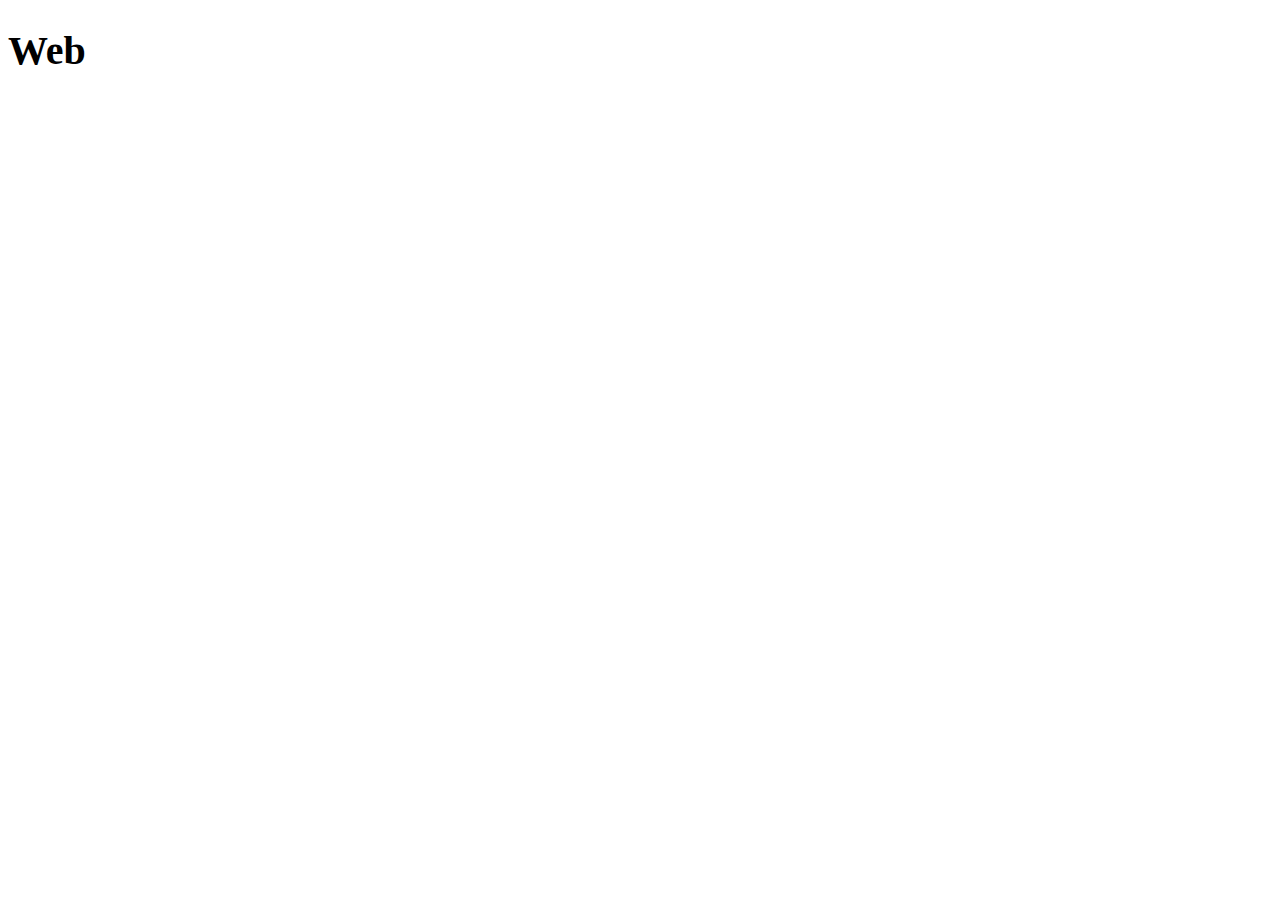
==== index.html @ 1ab978a8 "My web" ====
<!DOCTYPE html>
<html lang="en">
<head>
  <meta charset="UTF-8">
  <meta http-equiv="X-UA-Compatible" content="IE=Edge">
  <meta name="viewport" content="width=device-width, initial-scale=1">

  <title>Web</title>
  
  <!-- HTML -->
  

  <!-- Custom Styles -->
  <link rel="stylesheet" href="style.css">
</head>

<body>
  <h1>Web</h1>
  <!-- Project -->
  <script src="main.js"></script>
</body>
</html>
---- style.css ----
body {
    font-size: 15pt;
}
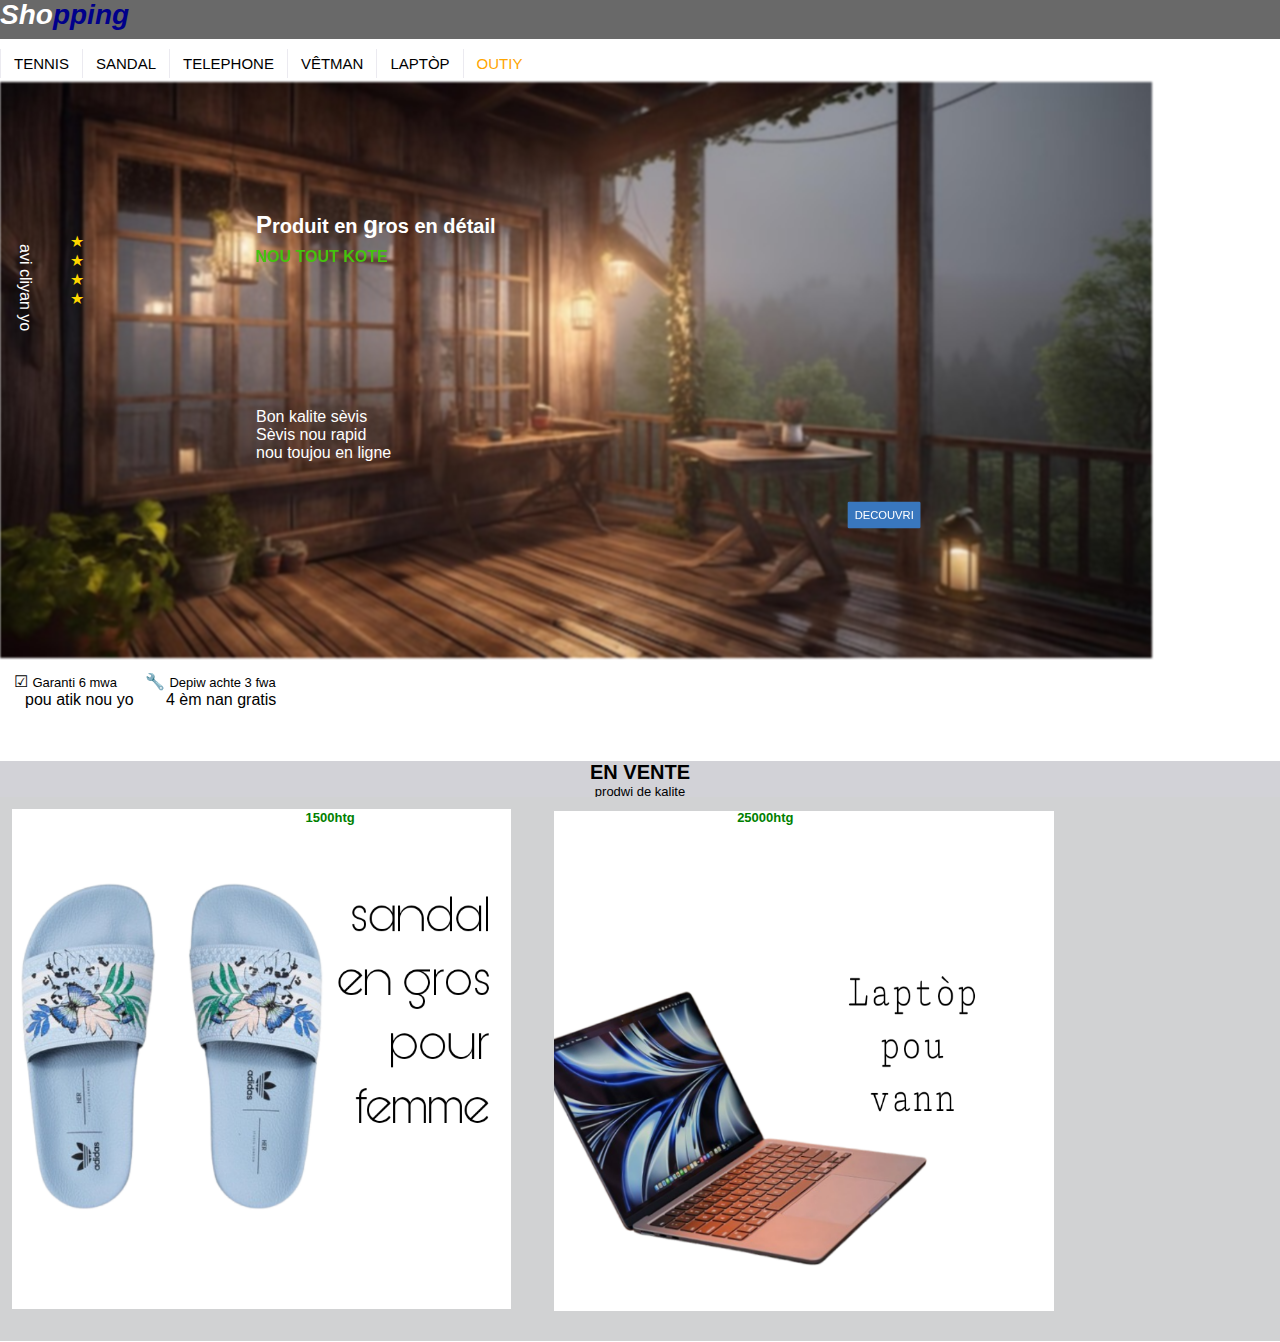
==== commit 0669cfda: "update" ====
--- a/index.html
+++ b/index.html
@@ -1,22 +1,76 @@
 <!DOCTYPE html>
-<html lang="en">
+<html lang="fr">
 <head>
   <meta charset="UTF-8">
   <meta http-equiv="X-UA-Compatible" content="IE=Edge">
   <meta name="viewport" content="width=device-width, initial-scale=1">
-
   <title>Web</title>
-  
-  <!-- HTML -->
-  
-
-  <!-- Custom Styles -->
+ <link href="https://fonts.googleapis.com/css?family=Open+Sans" rel="stylesheet" type="text/css">
   <link rel="stylesheet" href="style.css">
 </head>
-
-<body>
-  <h1>Web</h1>
-  <!-- Project -->
+  <body class="principal">
+  <header>
+     <div class="Tit">      
+        <h1><a href="index.html">Sho<span class="colo">pping</span></a></h1>
+     </div>
+  </header>
+  <nav>
+      <div class="navbar">
+          <ul>
+              <li><a href="#">TENNIS</a></li>
+          </ul>
+          <ul>
+              <li><a href="#">SANDAL</a></li>
+          </ul>
+          <ul>
+              <li><a href="#">TELEPHONE</a></li>
+          </ul>
+          <ul>
+              <li><a href="#">VÊTMAN</a></li>
+          <ul>
+              <li><a href="#">LAPTÒP</a></li>
+          </ul>
+          <ul>
+              <li><a href="#"><span class="dif">OUTIY</span></a></li>
+         </ul>
+      <!-- </div> -->
+    </nav>
+      <br/>
+  
+   <div class="contenair">
+        <img src="maison.jpg">
+       
+      <div class="texte">
+         <p class="translate">avi cliyan yo</p>
+         <p class="star">&#9733;&#9733;&#9733;&#9733;</p>
+         <div class="dispo">
+             <p><span>P</span>roduit en <span>g</span>ros en détail </p>
+              
+              <p class="kote">NOU TOUT KOTE</p>
+         </div>
+          
+          <p class="list">Bon kalite sèvis <br/> Sèvis nou rapid <br/> nou toujou en ligne</p>
+          <p class="point">DECOUVRI</p>
+       
+        
+                    </div>
+      </div>
+   
+   </div>
+   <div class="symbole">
+    <p>&#9745; <span class="pp">Garanti 6 mwa</span> <br/><span class="symb1">pou atik nou yo</span></p>         
+    <p>&#128295; <span class="pp">Depiw achte 3 fwa</span> <br/><span class="symb2"> 4 èm nan gratis</span></p>
+   </div>
+   
+ <footer> 
+     <h2><span class="F">EN VENTE</span><br/> <span class="rep">prodwi de kalite</span></h2>
+    <div class="poster">
+      <img src="Picsart.png" class="img1">
+      <p class="prix1"> 1500htg</p>
+      <img src="Picsart_24.png" class="img2">
+      <p class="prix2">25000htg</p>
+    </div>
+ </footer>
   <script src="main.js"></script>
 </body>
 </html>--- a/style.css
+++ b/style.css
@@ -1,3 +1,279 @@
 body {
-    font-size: 15pt;
+  
+      font-family: "open_sanslight",verdana , sans-serif;
+      margin:0px;
+      padding:0px;
+     
+}
+/*code pour le titre de notre page*/
+h1 a{
+  text-decoration: none;
+  color: white;
+  font-weight: bolder;
+  font-style: oblique;
+}
+
+h1{
+  
+  font-size: 28px;
+  position: relative;
+  border-bottom: white;
+  background-color: dimgrey;
+  margin-top: -1px;
+  padding-bottom:8px;
+  font-weight: 900;
+}
+.colo{
+  
+    color: darkblue;
+}
+
+/*code css pour la barre de menu*/
+
+nav{
+  
+   width:100%;
+}
+nav ul a{
+  
+     text-decoration: none;
+     color: black;
+     font-weight: 500;
+     font-size: 15px;
+}
+
+.dif{
+      color: orange;
+     
+}
+
+nav ul{
+      
+      margin-top: -9px;
+      
+      
+}
+
+nav ul{
+   padding: 0px;
+}
+nav ul li{
+  
+     list-style-type: none;
+}
+
+nav  ul  li {
+     position: relative;
+     float: left;
+}
+
+nav > ul::after{
+  
+    content:"";
+    display: block;
+    clear: both;
+}
+nav a{
+  
+   display: inline-block;
+}
+
+nav ul li a{
+   border-left: 1px solid rgba(188, 184, 205, 0.3);
+   padding: 6px 13px;
+  
+  
+}
+
+/*code pour l'image qui a un texte dessus*/
+
+.contenair{
+    position: relative;
+     
+}
+.contenair img{
+  
+     width:90%;
+     height:50%;
+     filter: blur(1px);
+     transition: filter 0.2s;
+     position: relative;
+     top: 4px;
+}
+
+.texte .translate{
+  
+     position:absolute;
+     top: 30%;
+     color: white;
+     writing-mode: vertical-rl;
+     font-weight: 100;
+}
+
+.star{
+     position: absolute;
+     top: 28%;
+     left: 4%;
+     color: gold;
+     writing-mode: vertical-lr;
+     
+}
+
+.dispo{
+  
+     
+      position: absolute;
+      left:20%;
+      top:21%;
+      color: white;
+     
+}
+
+.dispo > p{
+    font-size: 20px;
+    font-weight: bolder;
+}
+
+.dispo span{
+     
+     font-size: 24px;
+    
+}
+
+.kote{
+       position: absolute;
+       top: 50%;
+       left: -7%;
+       color: #45C30E;
+       transform: scale(0.8);
+       
+}   
+
+.list{
+  
+     position: absolute;
+     left: 20%;
+     top: 55%;
+     color: white;
+     font-weight: 300;
+}
+
+.point{
+     
+     position: absolute;
+     left: 65%;
+     top: 70%;
+     color: white;
+     transform: scale(0.7);
+     background-color: #3977BE;
+     border-radius: 2px;
+     padding: 10px;
+}
+
+/*Partie de la page pour les symboles*/
+
+.symbole{
+    width: 100%;
+    display: flex;
+}
+
+.symbole p{
+    padding: 14px;
+    margin: 0px;
+    border-radius: 50%;
+   
+}
+
+.symb1{
+     
+     font-weight: 250;
+     position: absolute;
+     left: 25px;
+  
+}
+
+.symb2{
+  
+    font-weight: 250;
+    position: absolute;
+    left: 166px;
+}
+
+.pp{
+  
+    font-size: 13px;
+}
+
+.poster{
+  
+    position: relative;
+    top: 28px;
+    background-color: #D1D2D3;
+    display: flex;
+    padding-bottom: 20px;
+}
+
+.poster img{
+  
+   width: 39%;
+   height: 30%;
+   padding: 12px;
+  
+}
+
+
+
+.img2{
+   
+   position: relative;
+   top: 2px;
+   left: -30px;
+   
+}
+
+.poster .prix1{
+     font-size: 13px;
+     font-weight: bold;
+     position: relative;
+     left: -17%;
+     color: green;
+}
+
+
+.prix2{
+  
+    font-size: 13px;
+    font-weight: bold;
+    position: relative;
+    left: -28%;
+    color: green;
+    
+}
+
+footer > h2{
+     font-size: 13px;
+     text-align: center;
+     position: relative;
+     bottom: -45px;
+     background-color:#D2D2D7;
+     padding-bottom: 5px;
+     
+}
+
+.rep{
+  
+   font-weight: 200;
+}
+
+.F{
+  
+   font-size: 20px;
+}
+
+@media screen and (min-width:680px) and (max-width:1270px){
+  
+   body{
+     
+      width: 100%;
+   }
 }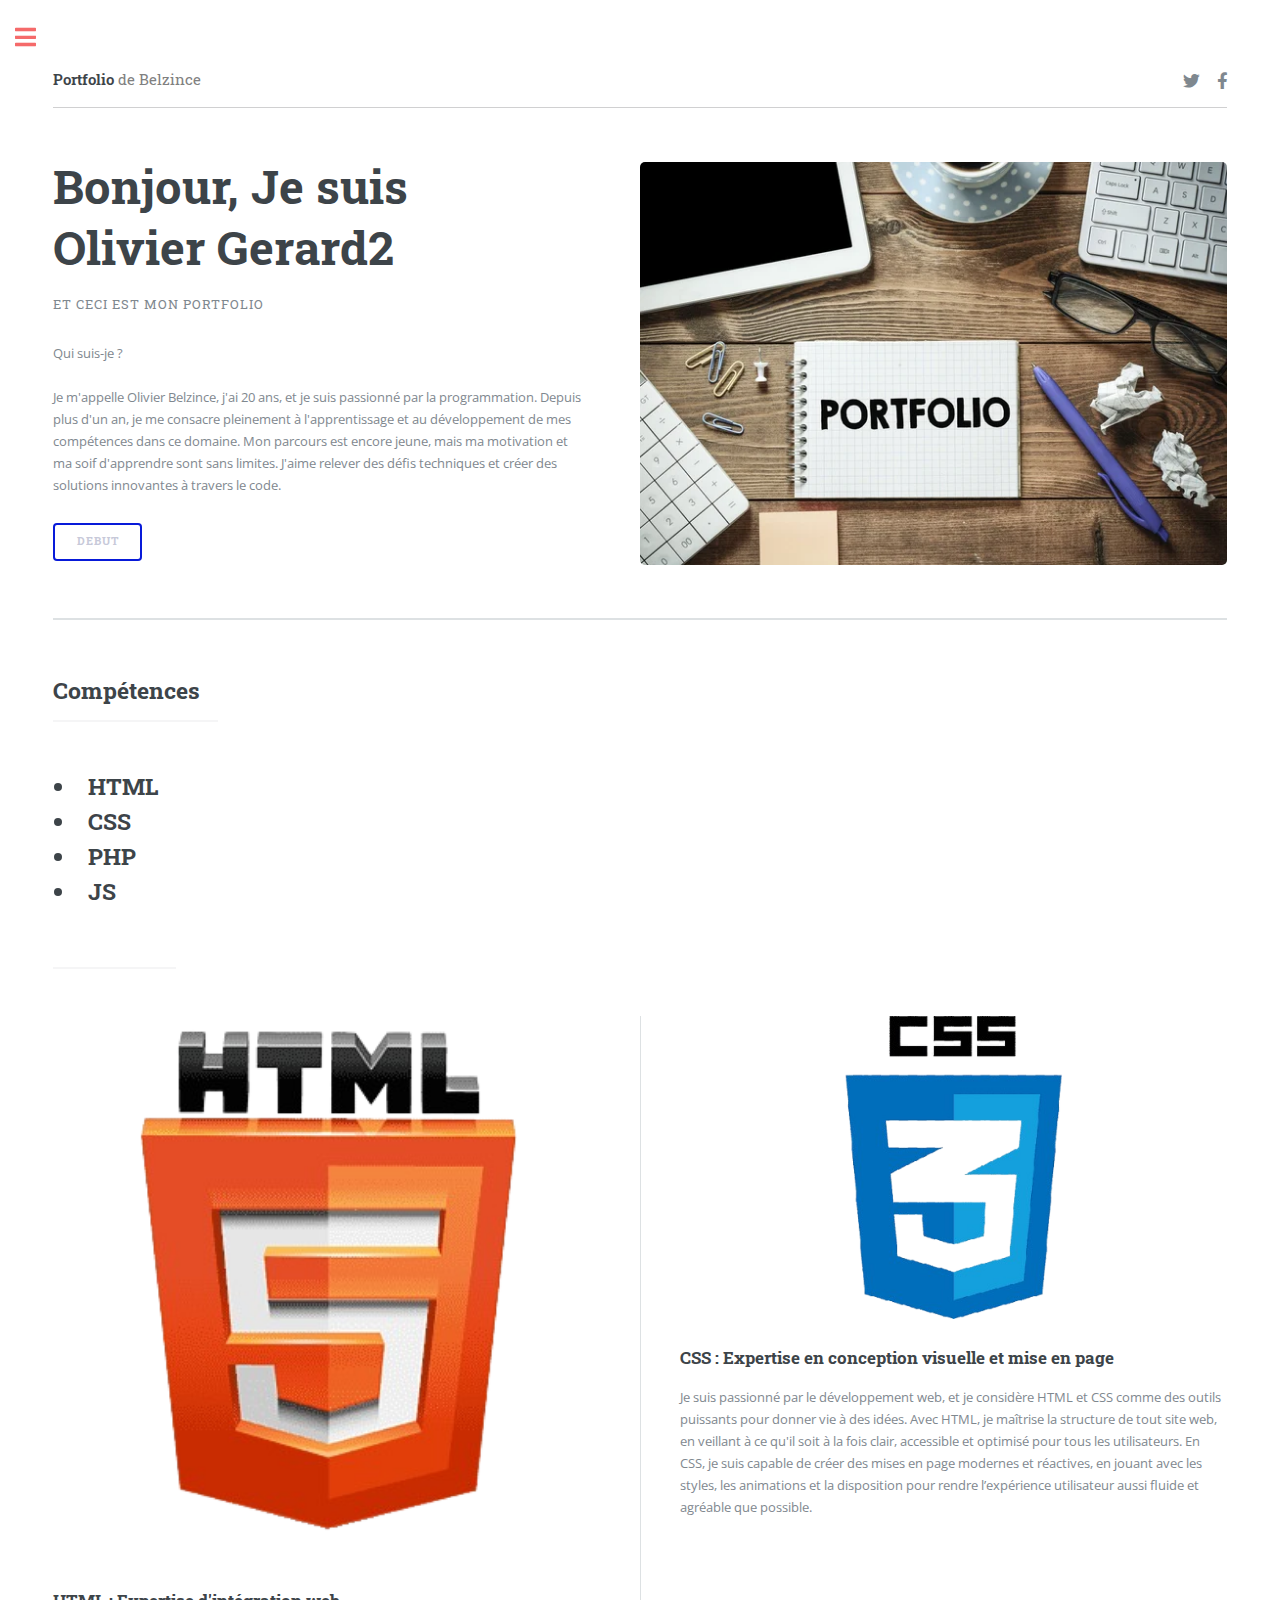
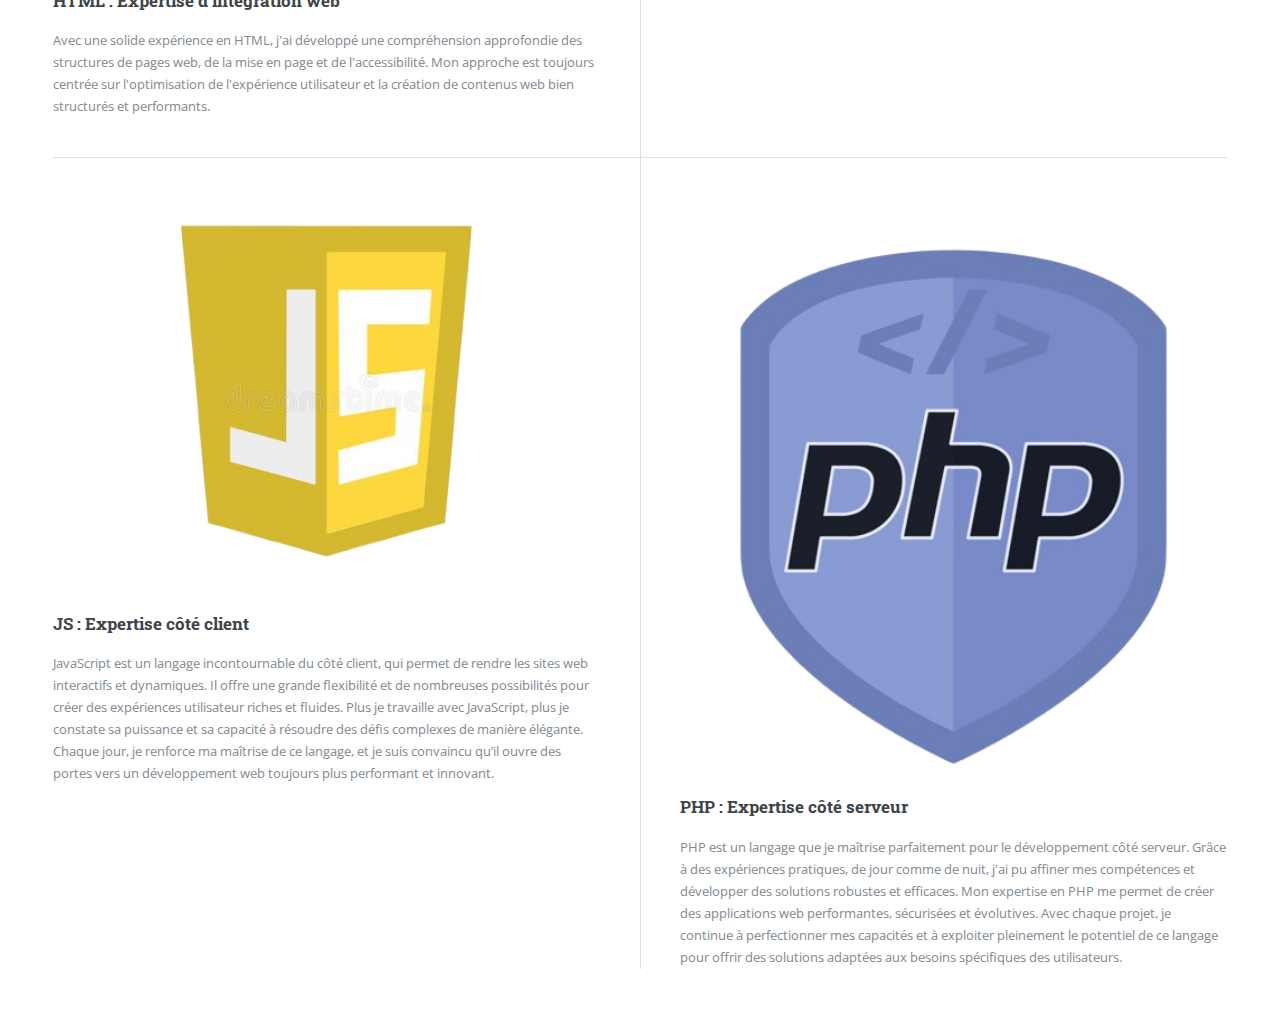
==== commit bed035af: "update" ====
--- a/index.html
+++ b/index.html
@@ -1,76 +1,146 @@
-<!DOCTYPE html>
-<html lang="fr">
-<head>
-  <meta charset="UTF-8">
-  <meta http-equiv="X-UA-Compatible" content="IE=Edge">
-  <meta name="viewport" content="width=device-width, initial-scale=1">
-  <title>Web</title>
- <link href="https://fonts.googleapis.com/css?family=Open+Sans" rel="stylesheet" type="text/css">
-  <link rel="stylesheet" href="style.css">
-</head>
-  <body class="principal">
-  <header>
-     <div class="Tit">      
-        <h1><a href="index.html">Sho<span class="colo">pping</span></a></h1>
-     </div>
-  </header>
-  <nav>
-      <div class="navbar">
-          <ul>
-              <li><a href="#">TENNIS</a></li>
-          </ul>
-          <ul>
-              <li><a href="#">SANDAL</a></li>
-          </ul>
-          <ul>
-              <li><a href="#">TELEPHONE</a></li>
-          </ul>
-          <ul>
-              <li><a href="#">VÊTMAN</a></li>
-          <ul>
-              <li><a href="#">LAPTÒP</a></li>
-          </ul>
-          <ul>
-              <li><a href="#"><span class="dif">OUTIY</span></a></li>
-         </ul>
-      <!-- </div> -->
-    </nav>
-      <br/>
-  
-   <div class="contenair">
-        <img src="maison.jpg">
-       
-      <div class="texte">
-         <p class="translate">avi cliyan yo</p>
-         <p class="star">&#9733;&#9733;&#9733;&#9733;</p>
-         <div class="dispo">
-             <p><span>P</span>roduit en <span>g</span>ros en détail </p>
-              
-              <p class="kote">NOU TOUT KOTE</p>
-         </div>
-          
-          <p class="list">Bon kalite sèvis <br/> Sèvis nou rapid <br/> nou toujou en ligne</p>
-          <p class="point">DECOUVRI</p>
-       
-        
-                    </div>
-      </div>
-   
-   </div>
-   <div class="symbole">
-    <p>&#9745; <span class="pp">Garanti 6 mwa</span> <br/><span class="symb1">pou atik nou yo</span></p>         
-    <p>&#128295; <span class="pp">Depiw achte 3 fwa</span> <br/><span class="symb2"> 4 èm nan gratis</span></p>
-   </div>
-   
- <footer> 
-     <h2><span class="F">EN VENTE</span><br/> <span class="rep">prodwi de kalite</span></h2>
-    <div class="poster">
-      <img src="Picsart.png" class="img1">
-      <p class="prix1"> 1500htg</p>
-      <img src="Picsart_24.png" class="img2">
-      <p class="prix2">25000htg</p>
-    </div>
- </footer>
-  <script src="main.js"></script>
-</body>
+<!DOCTYPE HTML>
+<html>
+	<head>
+		<title>Portfolio de TH4</title>
+		<meta charset="utf-8" />
+		<meta name="viewport" content="width=device-width, initial-scale=1, user-scalable=no" />
+		<link rel="stylesheet" href="new_portfolio/assets/css/main.css" />
+	</head>
+	<body class="is-preload">
+
+		<!-- Wrapper -->
+			<div id="wrapper">
+
+				<!-- Main -->
+					<div id="main">
+						<div class="inner">
+
+							<!-- Header -->
+								<header id="header">
+									<a href="index.html" class="logo"><strong>Portfolio</strong> de Belzince</a>
+									<ul class="icons">
+										<li><a href="https://x.com/@HackerThima" class="icon brands fa-twitter"><span class="label">Twitter</span></a></li>
+										<li><a href="https://www.facebook.com/olyvierbelzince" class="icon brands fa-facebook-f"target="_blank"><span class="label">Facebook</span></a></li>
+									
+									</ul>
+								</header>
+
+							<!-- Banner -->
+								<section id="banner">
+									<div class="content">
+										<header>
+											<h1>Bonjour, Je suis <br />
+											Olivier Gerard2</h1>
+											<p>ET CECI EST MON PORTFOLIO</p>
+										</header>
+										<p><stong>Qui suis-je ?</strong>
+                <br /> <br />
+Je m'appelle Olivier Belzince, j'ai 20 ans, et je suis passionné par la programmation. Depuis plus d'un an, je me consacre pleinement à l'apprentissage et au développement de mes compétences dans ce domaine. Mon parcours est encore jeune, mais ma motivation et ma soif d'apprendre sont sans limites. J'aime relever des défis techniques et créer des solutions innovantes à travers le code.</p>
+										<ul class="actions">
+											<li><a href="#" class="button big">Debut</a></li>
+										</ul>
+									</div>
+									<span class="image object">
+										<img src="new_portfolio/images/pic10.jpg" alt="" />
+									</span>
+								</section>
+
+
+							<!-- Section -->
+								<section>
+								  								<section>
+									<header class="major">
+										<h2>Compétences</h2>
+									</header>
+												</section>
+
+									<header class="major">
+										<h2>
+										  <ul>
+										    <li>HTML</li>
+										    <li>CSS</li>
+										    <li>PHP</li>
+										    <li>JS</li>
+										  </ul>
+										</h2>
+									</header>
+									<div class="posts">
+										<article>
+											<a class="image"><img src="new_portfolio/images/pic01.jpg" alt="" /></a>
+											<h3>HTML : Expertise d'intégration web</h3>
+											<p>Avec une solide expérience en HTML, j'ai développé une compréhension approfondie des structures de pages web, de la mise en page et de l'accessibilité. Mon approche est toujours centrée sur l'optimisation de l'expérience utilisateur et la création de contenus web bien structurés et performants.</p>
+																			</article>
+										<article>
+											<a  class="image"><img src="new_portfolio/images/pic02.jpg" alt="" /></a>
+											<h3>CSS : Expertise en conception visuelle et mise en page</h3>
+											<p>Je suis passionné par le développement web, et je considère HTML et CSS comme des outils puissants pour donner vie à des idées. Avec HTML, je maîtrise la structure de tout site web, en veillant à ce qu'il soit à la fois clair, accessible et optimisé pour tous les utilisateurs. En CSS, je suis capable de créer des mises en page modernes et réactives, en jouant avec les styles, les animations et la disposition pour rendre l’expérience utilisateur aussi fluide et agréable que possible.</p>
+											
+										</article>
+										
+									<article>
+											<a  class="image"><img src="new_portfolio/images/pic04.jpg" alt="" /></a>
+											<h3>JS : Expertise côté client</h3>
+											<p>JavaScript est un langage incontournable du côté client, qui permet de rendre les sites web interactifs et dynamiques. Il offre une grande flexibilité et de nombreuses possibilités pour créer des expériences utilisateur riches et fluides. Plus je travaille avec JavaScript, plus je constate sa puissance et sa capacité à résoudre des défis complexes de manière élégante. Chaque jour, je renforce ma maîtrise de ce langage, et je suis convaincu qu’il ouvre des portes vers un développement web toujours plus performant et innovant.</p>
+										
+										</article>
+										<article>
+											<a  class="image"><img src="new_portfolio/images/pic05.jpg" alt="" /></a>
+											<h3>PHP :  Expertise côté serveur</h3>
+											<p>PHP est un langage que je maîtrise parfaitement pour le développement côté serveur. Grâce à des expériences pratiques, de jour comme de nuit, j'ai pu affiner mes compétences et développer des solutions robustes et efficaces. Mon expertise en PHP me permet de créer des applications web performantes, sécurisées et évolutives. Avec chaque projet, je continue à perfectionner mes capacités et à exploiter pleinement le potentiel de ce langage pour offrir des solutions adaptées aux besoins spécifiques des utilisateurs.</p>
+							
+								</section>
+
+						</div>
+					</div>
+
+				<!-- Sidebar -->
+					<div id="sidebar">
+						<div class="inner">
+
+							<!-- Search -->
+								<section id="search" class="alt">
+								</section>
+             
+							<!-- Menu -->
+								<nav id="menu">
+									<header class="major">
+										<h2>Menu</h2>
+									</header>
+									<ul>
+										<li><a href="index.html">Homepage</a></li>
+										<li><a href="index2.html"target="_blank">version anglais</a></li>
+										<li><a href="elements.html">Outils</a></li>						</ul>
+								</nav>
+
+							<!-- Section -->
+								<section>
+									<header class="major">
+										<h2>Infos</h2>
+									</header>
+									<p>Si vous avez besoin de mes services, contacter-moi. </p>
+									<ul class="contact">
+										<li class="icon solid fa-envelope"><a href="#">thimah4@gmail.com</a></li>
+										<li class="icon solid fa-phone">+509 42367902</li>
+										<li class="icon solid fa-home">Hinche, Haïti village Quisqueya #33</li>
+									</ul>
+								</section>
+
+							<!-- Footer -->
+								<footer id="footer">
+									<p class="copyright">&copy; 2024 portfolio de Olivier Belzince Gerard2  </p>
+								</footer>
+
+						</div>
+					</div>
+
+			</div>
+
+		<!-- Scripts -->
+			<script src="new_portfolio/assets/js/jquery.min.js"></script>
+			<script src="new_portfolio/assets/js/browser.min.js"></script>
+			<script src="new_portfolio/assets/js/breakpoints.min.js"></script>
+			<script src="new_portfolio/assets/js/util.js"></script>
+			<script src="new_portfolio/assets/js/main.js"></script>
+
+	</body>
 </html>--- a/new_portfolio/assets/css/main.css
+++ b/new_portfolio/assets/css/main.css
@@ -0,0 +1,2293 @@
+@import url(fontawesome-all.min.css);
+@import url("https://fonts.googleapis.com/css?family=Open+Sans:400,600,400italic,600italic|Roboto+Slab:400,700");
+/*
+	Editorial by Olivier
+	 | @beelevenn
+
+*/
+html, body, div, span, applet, object,
+iframe, h1, h2, h3, h4, h5, h6, p, blockquote,
+pre, a, abbr, acronym, address, big, cite,
+code, del, dfn, em, img, ins, kbd, q, s, samp,
+small, strike, strong, sub, sup, tt, var, b,
+u, i, center, dl, dt, dd, ol, ul, li, fieldset,
+form, label, legend, table, caption, tbody,
+tfoot, thead, tr, th, td, article, aside,
+canvas, details, embed, figure, figcaption,
+footer, header, hgroup, menu, nav, output, ruby,
+section, summary, time, mark, audio, video {
+  margin: 0;
+  padding: 0;
+  border: 0;
+  font-size: 100%;
+  font: inherit;
+  vertical-align: baseline; }
+
+article, aside, details, figcaption, figure,
+footer, header, hgroup, menu, nav, section {
+  display: block; }
+
+body {
+  line-height: 1; }
+
+ol, ul {
+  list-style: none; }
+
+blockquote, q {
+  quotes: none; }
+  blockquote:before, blockquote:after, q:before, q:after {
+    content: '';
+    content: none; }
+
+table {
+  border-collapse: collapse;
+  border-spacing: 0; }
+
+body {
+  -webkit-text-size-adjust: none; }
+
+mark {
+  background-color: transparent;
+  color: inherit; }
+
+input::-moz-focus-inner {
+  border: 0;
+  padding: 0; }
+
+input, select, textarea {
+  -moz-appearance: none;
+  -webkit-appearance: none;
+  -ms-appearance: none;
+  appearance: none; }
+
+/* Basic */
+@-ms-viewport {
+  width: device-width; }
+
+body {
+  -ms-overflow-style: scrollbar; }
+
+@media screen and (max-width: 480px) {
+  html, body {
+    min-width: 320px; } }
+
+html {
+  box-sizing: border-box; }
+
+*, *:before, *:after {
+  box-sizing: inherit; }
+
+body {
+  background: #ffffff; }
+  body.is-preload *, body.is-preload *:before, body.is-preload *:after, body.is-resizing *, body.is-resizing *:before, body.is-resizing *:after {
+    -moz-animation: none !important;
+    -webkit-animation: none !important;
+    -ms-animation: none !important;
+    animation: none !important;
+    -moz-transition: none !important;
+    -webkit-transition: none !important;
+    -ms-transition: none !important;
+    transition: none !important; }
+
+/* Type */
+body, input, select, textarea {
+  color: #7f888f;
+  font-family: "Open Sans", sans-serif;
+  font-size: 13pt;
+  font-weight: 400;
+  line-height: 1.65; }
+  @media screen and (max-width: 1680px) {
+    body, input, select, textarea {
+      font-size: 11pt; } }
+  @media screen and (max-width: 1280px) {
+    body, input, select, textarea {
+      font-size: 10pt; } }
+  @media screen and (max-width: 360px) {
+    body, input, select, textarea {
+      font-size: 9pt; } }
+
+a {
+  -moz-transition: color 0.2s ease-in-out, border-bottom-color 0.2s ease-in-out;
+  -webkit-transition: color 0.2s ease-in-out, border-bottom-color 0.2s ease-in-out;
+  -ms-transition: color 0.2s ease-in-out, border-bottom-color 0.2s ease-in-out;
+  transition: color 0.2s ease-in-out, border-bottom-color 0.2s ease-in-out;
+  border-bottom: dotted 1px;
+  color: #C8B5B5;
+  text-decoration: none; }
+  a:hover {
+    border-bottom-color: #f56a6a;
+    color: #f56a6a !important; }
+    a:hover strong {
+      color: inherit; }
+
+strong, b {
+  color: #3d4449;
+  font-weight: 600; }
+
+em, i {
+  font-style: italic; }
+
+p {
+  margin: 0 0 2em 0; }
+
+h1, h2, h3, h4, h5, h6 {
+  color: #3d4449;
+  font-family: "Roboto Slab", serif;
+  font-weight: 700;
+  line-height: 1.5;
+  margin: 0 0 1em 0; }
+  h1 a, h2 a, h3 a, h4 a, h5 a, h6 a {
+    color: grey;
+    text-decoration: none;
+    border-bottom: 0; }
+
+h1 {
+  font-size: 4em;
+  margin: 0 0 0.5em 0;
+  line-height: 1.3; }
+
+h2 {
+  font-size: 1.75em; }
+  
+
+
+h3 {
+  font-size: 1.25em; }
+
+h4 {
+  font-size: 1.1em; }
+
+h5 {
+  font-size: 0.9em; }
+
+h6 {
+  font-size: 0.7em; }
+
+@media screen and (max-width: 1680px) {
+  h1 {
+    font-size: 3.5em; } }
+
+@media screen and (max-width: 980px) {
+  h1 {
+    font-size: 3.25em; } }
+
+@media screen and (max-width: 736px) {
+  h1 {
+    font-size: 2em;
+    line-height: 1.4; }
+  h2 {
+    font-size: 1.5em; } }
+
+sub {
+  font-size: 0.8em;
+  position: relative;
+  top: 0.5em; }
+
+sup {
+  font-size: 0.8em;
+  position: relative;
+  top: -0.5em; }
+
+blockquote {
+  border-left: solid 3px rgba(210, 215, 217, 0.75);
+  font-style: italic;
+  margin: 0 0 2em 0;
+  padding: 0.5em 0 0.5em 2em; }
+
+code {
+  background: rgba(230, 235, 237, 0.25);
+  border-radius: 0.375em;
+  border: solid 1px rgba(204, 195, 213, .75);
+  font-family: "Courier New", monospace;
+  font-size: 0.9em;
+  margin: 0 0.25em;
+  padding: 0.25em 0.65em; }
+
+pre {
+  -webkit-overflow-scrolling: touch;
+  font-family: "Courier New", monospace;
+  font-size: 0.9em;
+  margin: 0 0 2em 0; }
+  pre code {
+    display: block;
+    line-height: 1.75;
+    padding: 1em 1.5em;
+    overflow-x: auto; }
+
+hr {
+  border: 0;
+  border-bottom: solid 1px rgba(204, 195, 213, 
+  .75);
+  margin: 2em 0; }
+  hr.major {
+    margin: 3em 0; }
+
+.align-left {
+  text-align: left; }
+
+.align-center {
+  text-align: center; }
+
+.align-right {
+  text-align: right; }
+
+/* Row */
+.row {
+  display: flex;
+  flex-wrap: wrap;
+  box-sizing: border-box;
+  align-items: stretch; }
+  .row > * {
+    box-sizing: border-box; }
+  .row.gtr-uniform > * > :last-child {
+    margin-bottom: 0; }
+  .row.aln-left {
+    justify-content: flex-start; }
+  .row.aln-center {
+    justify-content: center; }
+  .row.aln-right {
+    justify-content: flex-end; }
+  .row.aln-top {
+    align-items: flex-start; }
+  .row.aln-middle {
+    align-items: center; }
+  .row.aln-bottom {
+    align-items: flex-end; }
+  .row > .imp {
+    order: -1; }
+  .row > .col-1 {
+    width: 8.33333%; }
+  .row > .off-1 {
+    margin-left: 8.33333%; }
+  .row > .col-2 {
+    width: 16.66667%; }
+  .row > .off-2 {
+    margin-left: 16.66667%; }
+  .row > .col-3 {
+    width: 25%; }
+  .row > .off-3 {
+    margin-left: 25%; }
+  .row > .col-4 {
+    width: 33.33333%; }
+  .row > .off-4 {
+    margin-left: 33.33333%; }
+  .row > .col-5 {
+    width: 41.66667%; }
+  .row > .off-5 {
+    margin-left: 41.66667%; }
+  .row > .col-6 {
+    width: 50%; }
+  .row > .off-6 {
+    margin-left: 50%; }
+  .row > .col-7 {
+    width: 58.33333%; }
+  .row > .off-7 {
+    margin-left: 58.33333%; }
+  .row > .col-8 {
+    width: 66.66667%; }
+  .row > .off-8 {
+    margin-left: 66.66667%; }
+  .row > .col-9 {
+    width: 75%; }
+  .row > .off-9 {
+    margin-left: 75%; }
+  .row > .col-10 {
+    width: 83.33333%; }
+  .row > .off-10 {
+    margin-left: 83.33333%; }
+  .row > .col-11 {
+    width: 91.66667%; }
+  .row > .off-11 {
+    margin-left: 91.66667%; }
+  .row > .col-12 {
+    width: 100%; }
+  .row > .off-12 {
+    margin-left: 100%; }
+  .row.gtr-0 {
+    margin-top: 0;
+    margin-left: 0em; }
+    .row.gtr-0 > * {
+      padding: 0 0 0 0em; }
+    .row.gtr-0.gtr-uniform {
+      margin-top: 0em; }
+      .row.gtr-0.gtr-uniform > * {
+        padding-top: 0em; }
+  .row.gtr-25 {
+    margin-top: 0;
+    margin-left: -0.375em; }
+    .row.gtr-25 > * {
+      padding: 0 0 0 0.375em; }
+    .row.gtr-25.gtr-uniform {
+      margin-top: -0.375em; }
+      .row.gtr-25.gtr-uniform > * {
+        padding-top: 0.375em; }
+  .row.gtr-50 {
+    margin-top: 0;
+    margin-left: -0.75em; }
+    .row.gtr-50 > * {
+      padding: 0 0 0 0.75em; }
+    .row.gtr-50.gtr-uniform {
+      margin-top: -0.75em; }
+      .row.gtr-50.gtr-uniform > * {
+        padding-top: 0.75em; }
+  .row {
+    margin-top: 0;
+    margin-left: -1.5em; }
+    .row > * {
+      padding: 0 0 0 1.5em; }
+    .row.gtr-uniform {
+      margin-top: -1.5em; }
+      .row.gtr-uniform > * {
+        padding-top: 1.5em; }
+  .row.gtr-150 {
+    margin-top: 0;
+    margin-left: -2.25em; }
+    .row.gtr-150 > * {
+      padding: 0 0 0 2.25em; }
+    .row.gtr-150.gtr-uniform {
+      margin-top: -2.25em; }
+      .row.gtr-150.gtr-uniform > * {
+        padding-top: 2.25em; }
+  .row.gtr-200 {
+    margin-top: 0;
+    margin-left: -3em; }
+    .row.gtr-200 > * {
+      padding: 0 0 0 3em; }
+    .row.gtr-200.gtr-uniform {
+      margin-top: -3em; }
+      .row.gtr-200.gtr-uniform > * {
+        padding-top: 3em; }
+  @media screen and (max-width: 1680px) {
+    .row {
+      display: flex;
+      flex-wrap: wrap;
+      box-sizing: border-box;
+      align-items: stretch; }
+      .row > * {
+        box-sizing: border-box; }
+      .row.gtr-uniform > * > :last-child {
+        margin-bottom: 0; }
+      .row.aln-left {
+        justify-content: flex-start; }
+      .row.aln-center {
+        justify-content: center; }
+      .row.aln-right {
+        justify-content: flex-end; }
+      .row.aln-top {
+        align-items: flex-start; }
+      .row.aln-middle {
+        align-items: center; }
+      .row.aln-bottom {
+        align-items: flex-end; }
+      .row > .imp-xlarge {
+        order: -1; }
+      .row > .col-1-xlarge {
+        width: 8.33333%; }
+      .row > .off-1-xlarge {
+        margin-left: 8.33333%; }
+      .row > .col-2-xlarge {
+        width: 16.66667%; }
+      .row > .off-2-xlarge {
+        margin-left: 16.66667%; }
+      .row > .col-3-xlarge {
+        width: 25%; }
+      .row > .off-3-xlarge {
+        margin-left: 25%; }
+      .row > .col-4-xlarge {
+        width: 33.33333%; }
+      .row > .off-4-xlarge {
+        margin-left: 33.33333%; }
+      .row > .col-5-xlarge {
+        width: 41.66667%; }
+      .row > .off-5-xlarge {
+        margin-left: 41.66667%; }
+      .row > .col-6-xlarge {
+        width: 50%; }
+      .row > .off-6-xlarge {
+        margin-left: 50%; }
+      .row > .col-7-xlarge {
+        width: 58.33333%; }
+      .row > .off-7-xlarge {
+        margin-left: 58.33333%; }
+      .row > .col-8-xlarge {
+        width: 66.66667%; }
+      .row > .off-8-xlarge {
+        margin-left: 66.66667%; }
+      .row > .col-9-xlarge {
+        width: 75%; }
+      .row > .off-9-xlarge {
+        margin-left: 75%; }
+      .row > .col-10-xlarge {
+        width: 83.33333%; }
+      .row > .off-10-xlarge {
+        margin-left: 83.33333%; }
+      .row > .col-11-xlarge {
+        width: 91.66667%; }
+      .row > .off-11-xlarge {
+        margin-left: 91.66667%; }
+      .row > .col-12-xlarge {
+        width: 100%; }
+      .row > .off-12-xlarge {
+        margin-left: 100%; }
+      .row.gtr-0 {
+        margin-top: 0;
+        margin-left: 0em; }
+        .row.gtr-0 > * {
+          padding: 0 0 0 0em; }
+        .row.gtr-0.gtr-uniform {
+          margin-top: 0em; }
+          .row.gtr-0.gtr-uniform > * {
+            padding-top: 0em; }
+      .row.gtr-25 {
+        margin-top: 0;
+        margin-left: -0.375em; }
+        .row.gtr-25 > * {
+          padding: 0 0 0 0.375em; }
+        .row.gtr-25.gtr-uniform {
+          margin-top: -0.375em; }
+          .row.gtr-25.gtr-uniform > * {
+            padding-top: 0.375em; }
+      .row.gtr-50 {
+        margin-top: 0;
+        margin-left: -0.75em; }
+        .row.gtr-50 > * {
+          padding: 0 0 0 0.75em; }
+        .row.gtr-50.gtr-uniform {
+          margin-top: -0.75em; }
+          .row.gtr-50.gtr-uniform > * {
+            padding-top: 0.75em; }
+      .row {
+        margin-top: 0;
+        margin-left: -1.5em; }
+        .row > * {
+          padding: 0 0 0 1.5em; }
+        .row.gtr-uniform {
+          margin-top: -1.5em; }
+          .row.gtr-uniform > * {
+            padding-top: 1.5em; }
+      .row.gtr-150 {
+        margin-top: 0;
+        margin-left: -2.25em; }
+        .row.gtr-150 > * {
+          padding: 0 0 0 2.25em; }
+        .row.gtr-150.gtr-uniform {
+          margin-top: -2.25em; }
+          .row.gtr-150.gtr-uniform > * {
+            padding-top: 2.25em; }
+      .row.gtr-200 {
+        margin-top: 0;
+        margin-left: -3em; }
+        .row.gtr-200 > * {
+          padding: 0 0 0 3em; }
+        .row.gtr-200.gtr-uniform {
+          margin-top: -3em; }
+          .row.gtr-200.gtr-uniform > * {
+            padding-top: 3em; } }
+  @media screen and (max-width: 1280px) {
+    .row {
+      display: flex;
+      flex-wrap: wrap;
+      box-sizing: border-box;
+      align-items: stretch; }
+      .row > * {
+        box-sizing: border-box; }
+      .row.gtr-uniform > * > :last-child {
+        margin-bottom: 0; }
+      .row.aln-left {
+        justify-content: flex-start; }
+      .row.aln-center {
+        justify-content: center; }
+      .row.aln-right {
+        justify-content: flex-end; }
+      .row.aln-top {
+        align-items: flex-start; }
+      .row.aln-middle {
+        align-items: center; }
+      .row.aln-bottom {
+        align-items: flex-end; }
+      .row > .imp-large {
+        order: -1; }
+      .row > .col-1-large {
+        width: 8.33333%; }
+      .row > .off-1-large {
+        margin-left: 8.33333%; }
+      .row > .col-2-large {
+        width: 16.66667%; }
+      .row > .off-2-large {
+        margin-left: 16.66667%; }
+      .row > .col-3-large {
+        width: 25%; }
+      .row > .off-3-large {
+        margin-left: 25%; }
+      .row > .col-4-large {
+        width: 33.33333%; }
+      .row > .off-4-large {
+        margin-left: 33.33333%; }
+      .row > .col-5-large {
+        width: 41.66667%; }
+      .row > .off-5-large {
+        margin-left: 41.66667%; }
+      .row > .col-6-large {
+        width: 50%; }
+      .row > .off-6-large {
+        margin-left: 50%; }
+      .row > .col-7-large {
+        width: 58.33333%; }
+      .row > .off-7-large {
+        margin-left: 58.33333%; }
+      .row > .col-8-large {
+        width: 66.66667%; }
+      .row > .off-8-large {
+        margin-left: 66.66667%; }
+      .row > .col-9-large {
+        width: 75%; }
+      .row > .off-9-large {
+        margin-left: 75%; }
+      .row > .col-10-large {
+        width: 83.33333%; }
+      .row > .off-10-large {
+        margin-left: 83.33333%; }
+      .row > .col-11-large {
+        width: 91.66667%; }
+      .row > .off-11-large {
+        margin-left: 91.66667%; }
+      .row > .col-12-large {
+        width: 100%; }
+      .row > .off-12-large {
+        margin-left: 100%; }
+      .row.gtr-0 {
+        margin-top: 0;
+        margin-left: 0em; }
+        .row.gtr-0 > * {
+          padding: 0 0 0 0em; }
+        .row.gtr-0.gtr-uniform {
+          margin-top: 0em; }
+          .row.gtr-0.gtr-uniform > * {
+            padding-top: 0em; }
+      .row.gtr-25 {
+        margin-top: 0;
+        margin-left: -0.375em; }
+        .row.gtr-25 > * {
+          padding: 0 0 0 0.375em; }
+        .row.gtr-25.gtr-uniform {
+          margin-top: -0.375em; }
+          .row.gtr-25.gtr-uniform > * {
+            padding-top: 0.375em; }
+      .row.gtr-50 {
+        margin-top: 0;
+        margin-left: -0.75em; }
+        .row.gtr-50 > * {
+          padding: 0 0 0 0.75em; }
+        .row.gtr-50.gtr-uniform {
+          margin-top: -0.75em; }
+          .row.gtr-50.gtr-uniform > * {
+            padding-top: 0.75em; }
+      .row {
+        margin-top: 0;
+        margin-left: -1.5em; }
+        .row > * {
+          padding: 0 0 0 1.5em; }
+        .row.gtr-uniform {
+          margin-top: -1.5em; }
+          .row.gtr-uniform > * {
+            padding-top: 1.5em; }
+      .row.gtr-150 {
+        margin-top: 0;
+        margin-left: -2.25em; }
+        .row.gtr-150 > * {
+          padding: 0 0 0 2.25em; }
+        .row.gtr-150.gtr-uniform {
+          margin-top: -2.25em; }
+          .row.gtr-150.gtr-uniform > * {
+            padding-top: 2.25em; }
+      .row.gtr-200 {
+        margin-top: 0;
+        margin-left: -3em; }
+        .row.gtr-200 > * {
+          padding: 0 0 0 3em; }
+        .row.gtr-200.gtr-uniform {
+          margin-top: -3em; }
+          .row.gtr-200.gtr-uniform > * {
+            padding-top: 3em; } }
+  @media screen and (max-width: 980px) {
+    .row {
+      display: flex;
+      flex-wrap: wrap;
+      box-sizing: border-box;
+      align-items: stretch; }
+      .row > * {
+        box-sizing: border-box; }
+      .row.gtr-uniform > * > :last-child {
+        margin-bottom: 0; }
+      .row.aln-left {
+        justify-content: flex-start; }
+      .row.aln-center {
+        justify-content: center; }
+      .row.aln-right {
+        justify-content: flex-end; }
+      .row.aln-top {
+        align-items: flex-start; }
+      .row.aln-middle {
+        align-items: center; }
+      .row.aln-bottom {
+        align-items: flex-end; }
+      .row > .imp-medium {
+        order: -1; }
+      .row > .col-1-medium {
+        width: 8.33333%; }
+      .row > .off-1-medium {
+        margin-left: 8.33333%; }
+      .row > .col-2-medium {
+        width: 16.66667%; }
+      .row > .off-2-medium {
+        margin-left: 16.66667%; }
+      .row > .col-3-medium {
+        width: 25%; }
+      .row > .off-3-medium {
+        margin-left: 25%; }
+      .row > .col-4-medium {
+        width: 33.33333%; }
+      .row > .off-4-medium {
+        margin-left: 33.33333%; }
+      .row > .col-5-medium {
+        width: 41.66667%; }
+      .row > .off-5-medium {
+        margin-left: 41.66667%; }
+      .row > .col-6-medium {
+        width: 50%; }
+      .row > .off-6-medium {
+        margin-left: 50%; }
+      .row > .col-7-medium {
+        width: 58.33333%; }
+      .row > .off-7-medium {
+        margin-left: 58.33333%; }
+      .row > .col-8-medium {
+        width: 66.66667%; }
+      .row > .off-8-medium {
+        margin-left: 66.66667%; }
+      .row > .col-9-medium {
+        width: 75%; }
+      .row > .off-9-medium {
+        margin-left: 75%; }
+      .row > .col-10-medium {
+        width: 83.33333%; }
+      .row > .off-10-medium {
+        margin-left: 83.33333%; }
+      .row > .col-11-medium {
+        width: 91.66667%; }
+      .row > .off-11-medium {
+        margin-left: 91.66667%; }
+      .row > .col-12-medium {
+        width: 100%; }
+      .row > .off-12-medium {
+        margin-left: 100%; }
+      .row.gtr-0 {
+        margin-top: 0;
+        margin-left: 0em; }
+        .row.gtr-0 > * {
+          padding: 0 0 0 0em; }
+        .row.gtr-0.gtr-uniform {
+          margin-top: 0em; }
+          .row.gtr-0.gtr-uniform > * {
+            padding-top: 0em; }
+      .row.gtr-25 {
+        margin-top: 0;
+        margin-left: -0.375em; }
+        .row.gtr-25 > * {
+          padding: 0 0 0 0.375em; }
+        .row.gtr-25.gtr-uniform {
+          margin-top: -0.375em; }
+          .row.gtr-25.gtr-uniform > * {
+            padding-top: 0.375em; }
+      .row.gtr-50 {
+        margin-top: 0;
+        margin-left: -0.75em; }
+        .row.gtr-50 > * {
+          padding: 0 0 0 0.75em; }
+        .row.gtr-50.gtr-uniform {
+          margin-top: -0.75em; }
+          .row.gtr-50.gtr-uniform > * {
+            padding-top: 0.75em; }
+      .row {
+        margin-top: 0;
+        margin-left: -1.5em; }
+        .row > * {
+          padding: 0 0 0 1.5em; }
+        .row.gtr-uniform {
+          margin-top: -1.5em; }
+          .row.gtr-uniform > * {
+            padding-top: 1.5em; }
+      .row.gtr-150 {
+        margin-top: 0;
+        margin-left: -2.25em; }
+        .row.gtr-150 > * {
+          padding: 0 0 0 2.25em; }
+        .row.gtr-150.gtr-uniform {
+          margin-top: -2.25em; }
+          .row.gtr-150.gtr-uniform > * {
+            padding-top: 2.25em; }
+      .row.gtr-200 {
+        margin-top: 0;
+        margin-left: -3em; }
+        .row.gtr-200 > * {
+          padding: 0 0 0 3em; }
+        .row.gtr-200.gtr-uniform {
+          margin-top: -3em; }
+          .row.gtr-200.gtr-uniform > * {
+            padding-top: 3em; } }
+  @media screen and (max-width: 736px) {
+    .row {
+      display: flex;
+      flex-wrap: wrap;
+      box-sizing: border-box;
+      align-items: stretch; }
+      .row > * {
+        box-sizing: border-box; }
+      .row.gtr-uniform > * > :last-child {
+        margin-bottom: 0; }
+      .row.aln-left {
+        justify-content: flex-start; }
+      .row.aln-center {
+        justify-content: center; }
+      .row.aln-right {
+        justify-content: flex-end; }
+      .row.aln-top {
+        align-items: flex-start; }
+      .row.aln-middle {
+        align-items: center; }
+      .row.aln-bottom {
+        align-items: flex-end; }
+      .row > .imp-small {
+        order: -1; }
+      .row > .col-1-small {
+        width: 8.33333%; }
+      .row > .off-1-small {
+        margin-left: 8.33333%; }
+      .row > .col-2-small {
+        width: 16.66667%; }
+      .row > .off-2-small {
+        margin-left: 16.66667%; }
+      .row > .col-3-small {
+        width: 25%; }
+      .row > .off-3-small {
+        margin-left: 25%; }
+      .row > .col-4-small {
+        width: 33.33333%; }
+      .row > .off-4-small {
+        margin-left: 33.33333%; }
+      .row > .col-5-small {
+        width: 41.66667%; }
+      .row > .off-5-small {
+        margin-left: 41.66667%; }
+      .row > .col-6-small {
+        width: 50%; }
+      .row > .off-6-small {
+        margin-left: 50%; }
+      .row > .col-7-small {
+        width: 58.33333%; }
+      .row > .off-7-small {
+        margin-left: 58.33333%; }
+      .row > .col-8-small {
+        width: 66.66667%; }
+      .row > .off-8-small {
+        margin-left: 66.66667%; }
+      .row > .col-9-small {
+        width: 75%; }
+      .row > .off-9-small {
+        margin-left: 75%; }
+      .row > .col-10-small {
+        width: 83.33333%; }
+      .row > .off-10-small {
+        margin-left: 83.33333%; }
+      .row > .col-11-small {
+        width: 91.66667%; }
+      .row > .off-11-small {
+        margin-left: 91.66667%; }
+      .row > .col-12-small {
+        width: 100%; }
+      .row > .off-12-small {
+        margin-left: 100%; }
+      .row.gtr-0 {
+        margin-top: 0;
+        margin-left: 0em; }
+        .row.gtr-0 > * {
+          padding: 0 0 0 0em; }
+        .row.gtr-0.gtr-uniform {
+          margin-top: 0em; }
+          .row.gtr-0.gtr-uniform > * {
+            padding-top: 0em; }
+      .row.gtr-25 {
+        margin-top: 0;
+        margin-left: -0.375em; }
+        .row.gtr-25 > * {
+          padding: 0 0 0 0.375em; }
+        .row.gtr-25.gtr-uniform {
+          margin-top: -0.375em; }
+          .row.gtr-25.gtr-uniform > * {
+            padding-top: 0.375em; }
+      .row.gtr-50 {
+        margin-top: 0;
+        margin-left: -0.75em; }
+        .row.gtr-50 > * {
+          padding: 0 0 0 0.75em; }
+        .row.gtr-50.gtr-uniform {
+          margin-top: -0.75em; }
+          .row.gtr-50.gtr-uniform > * {
+            padding-top: 0.75em; }
+      .row {
+        margin-top: 0;
+        margin-left: -1.5em; }
+        .row > * {
+          padding: 0 0 0 1.5em; }
+        .row.gtr-uniform {
+          margin-top: -1.5em; }
+          .row.gtr-uniform > * {
+            padding-top: 1.5em; }
+      .row.gtr-150 {
+        margin-top: 0;
+        margin-left: -2.25em; }
+        .row.gtr-150 > * {
+          padding: 0 0 0 2.25em; }
+        .row.gtr-150.gtr-uniform {
+          margin-top: -2.25em; }
+          .row.gtr-150.gtr-uniform > * {
+            padding-top: 2.25em; }
+      .row.gtr-200 {
+        margin-top: 0;
+        margin-left: -3em; }
+        .row.gtr-200 > * {
+          padding: 0 0 0 3em; }
+        .row.gtr-200.gtr-uniform {
+          margin-top: -3em; }
+          .row.gtr-200.gtr-uniform > * {
+            padding-top: 3em; } }
+  @media screen and (max-width: 480px) {
+    .row {
+      display: flex;
+      flex-wrap: wrap;
+      box-sizing: border-box;
+      align-items: stretch; }
+      .row > * {
+        box-sizing: border-box; }
+      .row.gtr-uniform > * > :last-child {
+        margin-bottom: 0; }
+      .row.aln-left {
+        justify-content: flex-start; }
+      .row.aln-center {
+        justify-content: center; }
+      .row.aln-right {
+        justify-content: flex-end; }
+      .row.aln-top {
+        align-items: flex-start; }
+      .row.aln-middle {
+        align-items: center; }
+      .row.aln-bottom {
+        align-items: flex-end; }
+      .row > .imp-xsmall {
+        order: -1; }
+      .row > .col-1-xsmall {
+        width: 8.33333%; }
+      .row > .off-1-xsmall {
+        margin-left: 8.33333%; }
+      .row > .col-2-xsmall {
+        width: 16.66667%; }
+      .row > .off-2-xsmall {
+        margin-left: 16.66667%; }
+      .row > .col-3-xsmall {
+        width: 25%; }
+      .row > .off-3-xsmall {
+        margin-left: 25%; }
+      .row > .col-4-xsmall {
+        width: 33.33333%; }
+      .row > .off-4-xsmall {
+        margin-left: 33.33333%; }
+      .row > .col-5-xsmall {
+        width: 41.66667%; }
+      .row > .off-5-xsmall {
+        margin-left: 41.66667%; }
+      .row > .col-6-xsmall {
+        width: 50%; }
+      .row > .off-6-xsmall {
+        margin-left: 50%; }
+      .row > .col-7-xsmall {
+        width: 58.33333%; }
+      .row > .off-7-xsmall {
+        margin-left: 58.33333%; }
+      .row > .col-8-xsmall {
+        width: 66.66667%; }
+      .row > .off-8-xsmall {
+        margin-left: 66.66667%; }
+      .row > .col-9-xsmall {
+        width: 75%; }
+      .row > .off-9-xsmall {
+        margin-left: 75%; }
+      .row > .col-10-xsmall {
+        width: 83.33333%; }
+      .row > .off-10-xsmall {
+        margin-left: 83.33333%; }
+      .row > .col-11-xsmall {
+        width: 91.66667%; }
+      .row > .off-11-xsmall {
+        margin-left: 91.66667%; }
+      .row > .col-12-xsmall {
+        width: 100%; }
+      .row > .off-12-xsmall {
+        margin-left: 100%; }
+      .row.gtr-0 {
+        margin-top: 0;
+        margin-left: 0em; }
+        .row.gtr-0 > * {
+          padding: 0 0 0 0em; }
+        .row.gtr-0.gtr-uniform {
+          margin-top: 0em; }
+          .row.gtr-0.gtr-uniform > * {
+            padding-top: 0em; }
+      .row.gtr-25 {
+        margin-top: 0;
+        margin-left: -0.375em; }
+        .row.gtr-25 > * {
+          padding: 0 0 0 0.375em; }
+        .row.gtr-25.gtr-uniform {
+          margin-top: -0.375em; }
+          .row.gtr-25.gtr-uniform > * {
+            padding-top: 0.375em; }
+      .row.gtr-50 {
+        margin-top: 0;
+        margin-left: -0.75em; }
+        .row.gtr-50 > * {
+          padding: 0 0 0 0.75em; }
+        .row.gtr-50.gtr-uniform {
+          margin-top: -0.75em; }
+          .row.gtr-50.gtr-uniform > * {
+            padding-top: 0.75em; }
+      .row {
+        margin-top: 0;
+        margin-left: -1.5em; }
+        .row > * {
+          padding: 0 0 0 1.5em; }
+        .row.gtr-uniform {
+          margin-top: -1.5em; }
+          .row.gtr-uniform > * {
+            padding-top: 1.5em; }
+      .row.gtr-150 {
+        margin-top: 0;
+        margin-left: -2.25em; }
+        .row.gtr-150 > * {
+          padding: 0 0 0 2.25em; }
+        .row.gtr-150.gtr-uniform {
+          margin-top: -2.25em; }
+          .row.gtr-150.gtr-uniform > * {
+            padding-top: 2.25em; }
+      .row.gtr-200 {
+        margin-top: 0;
+        margin-left: -3em; }
+        .row.gtr-200 > * {
+          padding: 0 0 0 3em; }
+        .row.gtr-200.gtr-uniform {
+          margin-top: -3em; }
+          .row.gtr-200.gtr-uniform > * {
+            padding-top: 3em; } }
+
+/* Section/Article */
+section.special, article.special {
+  text-align: center; }
+
+header p {
+  font-family: "Roboto Slab", serif;
+  font-size: 1em;
+  font-weight: 400;
+  letter-spacing: 0.075em;
+  margin-top: -0.5em;
+  text-transform: uppercase; }
+
+header.major > :last-child {
+  border-bottom: solid 2px rgba(203, 204, 209, .2);
+  display: inline-block;
+  margin: 0 0 2em 0;
+  padding: 0 0.75em 0.5em 0; }
+
+
+
+header.main > :last-child {
+  margin: 0 0 1em 0; }
+
+/* Form */
+form {
+  margin: 0 0 2em 0; }
+
+label {
+  color: #3d4449;
+  display: block;
+  font-size: 0.9em;
+  font-weight: 600;
+  margin: 0 0 1em 0; }
+
+input[type="text"],
+input[type="password"],
+input[type="email"],
+input[type="tel"],
+input[type="search"],
+input[type="url"],
+select,
+textarea {
+  -moz-appearance: none;
+  -webkit-appearance: none;
+  -ms-appearance: none;
+  appearance: none;
+  background: #ffffff;
+  border-radius: 0.375em;
+  border: none;
+  border: solid 1px rgba(210, 215, 217, 0.75);
+  color: inherit;
+  display: block;
+  outline: 0;
+  padding: 0 1em;
+  text-decoration: none;
+  width: 100%; }
+  input[type="text"]:invalid,
+  input[type="password"]:invalid,
+  input[type="email"]:invalid,
+  input[type="tel"]:invalid,
+  input[type="search"]:invalid,
+  input[type="url"]:invalid,
+  select:invalid,
+  textarea:invalid {
+    box-shadow: none; }
+  input[type="text"]:focus,
+  input[type="password"]:focus,
+  input[type="email"]:focus,
+  input[type="tel"]:focus,
+  input[type="search"]:focus,
+  input[type="url"]:focus,
+  select:focus,
+  textarea:focus {
+    border-color: #f56a6a;
+    box-shadow: 0 0 0 1px #f56a6a; }
+
+select {
+  background-image: url("data:image/svg+xml;charset=utf8,%3Csvg xmlns='http://www.w3.org/2000/svg' width='40' height='40' preserveAspectRatio='none' viewBox='0 0 40 40'%3E%3Cpath d='M9.4,12.3l10.4,10.4l10.4-10.4c0.2-0.2,0.5-0.4,0.9-0.4c0.3,0,0.6,0.1,0.9,0.4l3.3,3.3c0.2,0.2,0.4,0.5,0.4,0.9 c0,0.4-0.1,0.6-0.4,0.9L20.7,31.9c-0.2,0.2-0.5,0.4-0.9,0.4c-0.3,0-0.6-0.1-0.9-0.4L4.3,17.3c-0.2-0.2-0.4-0.5-0.4-0.9 c0-0.4,0.1-0.6,0.4-0.9l3.3-3.3c0.2-0.2,0.5-0.4,0.9-0.4S9.1,12.1,9.4,12.3z' fill='rgba(210, 215, 217, 0.75)' /%3E%3C/svg%3E");
+  background-size: 1.25em;
+  background-repeat: no-repeat;
+  background-position: calc(100% - 1em) center;
+  height: 2.75em;
+  padding-right: 2.75em;
+  text-overflow: ellipsis; }
+  select option {
+    color: #3d4449;
+    background: #ffffff; }
+  select:focus::-ms-value {
+    background-color: transparent; }
+  select::-ms-expand {
+    display: none; }
+
+input[type="text"],
+input[type="password"],
+input[type="email"],
+input[type="tel"],
+input[type="search"],
+input[type="url"],
+select {
+  height: 2.75em; }
+
+textarea {
+  padding: 0.75em 1em; }
+
+input[type="checkbox"]
+input[type="radio"] {
+  -moz-appearance: none;
+  -webkit-appearance: none;
+  -ms-appearance: none;
+  appearance: none;
+  display: block;
+  float: left;
+  margin-right: -2em;
+  opacity: 0;
+  width: 1em;
+  z-index: -1; }
+  input[type="checkbox"] + label,
+  input[type="radio"] + label {
+    text-decoration: none;
+    color: #7f888f;
+    cursor: pointer;
+    display: inline-block;
+    font-size: 1em;
+    font-weight: 400;
+    padding-left: 2.4em;
+    padding-right: 0.75em;
+    position: relative; }
+    input[type="checkbox"] + label:before,
+    input[type="radio"] + label:before {
+      -moz-osx-font-smoothing: grayscale;
+      -webkit-font-smoothing: antialiased;
+      display: inline-block;
+      font-style: normal;
+      font-variant: normal;
+      text-rendering: auto;
+      line-height: 1;
+      text-transform: none !important;
+      font-family: 'Font Awesome 5 Free';
+      font-weight: 900; }
+    input[type="checkbox"] + label:before,
+    input[type="radio"] + label:before {
+      background: #ffffff;
+      border-radius: 0.375em;
+      border: solid 1px rgba(210, 215, 217, 0.75);
+      content: '';
+      display: inline-block;
+      font-size: 0.8em;
+      height: 2.0625em;
+      left: 0;
+      line-height: 2.0625em;
+      position: absolute;
+      text-align: center;
+      top: 0;
+      width: 2.0625em; }
+  input[type="checkbox"]:checked + label:before,
+  input[type="radio"]:checked + label:before {
+    background: black;
+    border-color: grey;
+    color: white;
+    content: '\f00c'; }
+  input[type="checkbox"]:focus + label:before,
+  input[type="radio"]:focus + label:before {
+    border-color: #f56a6a;
+    box-shadow: 0 0 0 1px #f56a6a; }
+
+input[type="checkbox"] + label:before {
+  border-radius: 0.375em; }
+
+input[type="radio"] + label:before {
+  border-radius: 100%; }
+
+::-webkit-input-placeholder {
+  color: #9fa3a6 !important;
+  opacity: 1.0; }
+
+:-moz-placeholder {
+  color: #9fa3a6 !important;
+  opacity: 1.0; }
+
+::-moz-placeholder {
+  color: #9fa3a6 !important;
+  opacity: 1.0; }
+
+:-ms-input-placeholder {
+  color: #9fa3a6 !important;
+  opacity: 1.0; }
+
+/* Box */
+.box {
+  border-radius: 0.375em;
+  border: solid 1px rgba(210, 215, 217, 0.75);
+  margin-bottom: 2em;
+  padding: 1.5em; }
+  .box > :last-child,
+  .box > :last-child > :last-child,
+  .box > :last-child > :last-child > :last-child {
+    margin-bottom: 0; }
+  .box.alt {
+    border: 0;
+    border-radius: 0;
+    padding: 0; }
+
+/* Icon */
+.icon {
+  text-decoration: none;
+  border-bottom: none;
+  position: relative; }
+  .icon:before {
+    -moz-osx-font-smoothing: grayscale;
+    -webkit-font-smoothing: antialiased;
+    display: inline-block;
+    font-style: normal;
+    font-variant: normal;
+    text-rendering: auto;
+    line-height: 1;
+    text-transform: none !important;
+    font-family: 'Font Awesome 5 Free';
+    font-weight: 400; }
+  .icon > .label {
+    display: none; }
+  .icon:before {
+    line-height: inherit; }
+  .icon.solid:before {
+    font-weight: 900; }
+  .icon.brands:before {
+    font-family: 'Font Awesome 5 Brands'; }
+
+/* Image */
+.image {
+  border-radius: 0.375em;
+  border: 0;
+  display: inline-block;
+  position: relative; }
+  .image img {
+    border-radius: 0.375em;
+    display: block; }
+  .image.left, .image.right {
+    max-width: 40%; }
+    .image.left img, .image.right img {
+      width: 100%; }
+  .image.left {
+    float: left;
+    padding: 0 1.5em 1em 0;
+    top: 0.25em; }
+  .image.right {
+    float: right;
+    padding: 0 0 1em 1.5em;
+    top: 0.25em; }
+  .image.fit {
+    display: block;
+    margin: 0 0 2em 0;
+    width: 100%; }
+    .image.fit img {
+      width: 100%; }
+  .image.main {
+    display: block;
+    margin: 0 0 3em 0;
+    width: 100%; }
+    .image.main img {
+      width: 100%; }
+
+a.image {
+  overflow: hidden; }
+  a.image img {
+    -moz-transition: -moz-transform 0.2s ease;
+    -webkit-transition: -webkit-transform 0.2s ease;
+    -ms-transition: -ms-transform 0.2s ease;
+    transition: transform 0.2s ease; }
+  a.image:hover img {
+    -moz-transform: scale(1.075);
+    -webkit-transform: scale(1.075);
+    -ms-transform: scale(1.075);
+    transform: scale(1.075); }
+
+/* List */
+ol {
+  list-style: decimal;
+  margin: 0 0 2em 0;
+  padding-left: 1.25em; }
+  ol li {
+    padding-left: 0.25em; }
+
+ul {
+  list-style: disc;
+  margin: 0 0 2em 0;
+  padding-left: 1em; }
+  ul li {
+    padding-left: 0.5em; }
+  ul.alt {
+    list-style: none;
+    padding-left: 0; }
+    ul.alt li {
+      border-top: solid 1px rgba(210, 215, 217, 0.75);
+      padding: 0.5em 0; }
+      ul.alt li:first-child {
+        border-top: 0;
+        padding-top: 0; }
+
+dl {
+  margin: 0 0 2em 0; }
+  dl dt {
+    display: block;
+    font-weight: 600;
+    margin: 0 0 1em 0; }
+  dl dd {
+    margin-left: 2em; }
+
+/* Actions */
+ul.actions {
+  display: -moz-flex;
+  display: -webkit-flex;
+  display: -ms-flex;
+  display: flex;
+  cursor: default;
+  list-style: none;
+  margin-left: -1em;
+  padding-left: 0; }
+  ul.actions li {
+    padding: 0 0 0 1em;
+    vertical-align: middle; }
+  ul.actions.special {
+    -moz-justify-content: center;
+    -webkit-justify-content: center;
+    -ms-justify-content: center;
+    justify-content: center;
+    width: 100%;
+    margin-left: 0; }
+    ul.actions.special li:first-child {
+      padding-left: 0; }
+  ul.actions.stacked {
+    -moz-flex-direction: column;
+    -webkit-flex-direction: column;
+    -ms-flex-direction: column;
+    flex-direction: column;
+    margin-left: 0; }
+    ul.actions.stacked li {
+      padding: 1.3em 0 0 0; }
+      ul.actions.stacked li:first-child {
+        padding-top: 0; }
+  ul.actions.fit {
+    width: calc(100% + 1em); }
+    ul.actions.fit li {
+      -moz-flex-grow: 1;
+      -webkit-flex-grow: 1;
+      -ms-flex-grow: 1;
+      flex-grow: 1;
+      -moz-flex-shrink: 1;
+      -webkit-flex-shrink: 1;
+      -ms-flex-shrink: 1;
+      flex-shrink: 1;
+      width: 100%; }
+      ul.actions.fit li > * {
+        width: 100%; }
+    ul.actions.fit.stacked {
+      width: 100%; }
+
+/* Icons */
+ul.icons {
+  cursor: default;
+  list-style: none;
+  padding-left: 0; }
+  ul.icons li {
+    display: inline-block;
+    padding: 0 1em 0 0; }
+    ul.icons li:last-child {
+      padding-right: 0; }
+    ul.icons li .icon {
+      color: inherit; }
+      ul.icons li .icon:before {
+        font-size: 1.25em; }
+
+/* Contact */
+ul.contact {
+  list-style: none;
+  padding: 0; }
+  ul.contact li {
+    text-decoration: none;
+    border-top: solid 1px rgba(210, 215, 217, 0.75);
+    margin: 1.5em 0 0 0;
+    padding: 1.5em 0 0 3em;
+    position: relative; }
+    ul.contact li:before {
+      -moz-osx-font-smoothing: grayscale;
+      -webkit-font-smoothing: antialiased;
+      display: inline-block;
+      font-style: normal;
+      font-variant: normal;
+      text-rendering: auto;
+      line-height: 1;
+      text-transform: none !important;
+      font-family: 'Font Awesome 5 Free';
+      font-weight: 400; }
+    ul.contact li:before {
+      color: grey;
+      display: inline-block;
+      font-size: 1.5em;
+      height: 1.125em;
+      left: 0;
+      line-height: 1.125em;
+      position: absolute;
+      text-align: center;
+      top: 1em;
+      width: 1.5em; }
+    ul.contact li:first-child {
+      border-top: 0;
+      margin-top: 0;
+      padding-top: 0; }
+      ul.contact li:first-child:before {
+        top: 0; }
+    ul.contact li a {
+      color: inherit; }
+
+/* Pagination */
+ul.pagination {
+  cursor: default;
+  list-style: none;
+  padding-left: 0; }
+  ul.pagination li {
+    display: inline-block;
+    padding-left: 0;
+    vertical-align: middle; }
+    ul.pagination li > .page {
+      -moz-transition: background-color 0.2s ease-in-out, color 0.2s ease-in-out;
+      -webkit-transition: background-color 0.2s ease-in-out, color 0.2s ease-in-out;
+      -ms-transition: background-color 0.2s ease-in-out, color 0.2s ease-in-out;
+      transition: background-color 0.2s ease-in-out, color 0.2s ease-in-out;
+      border-bottom: 0;
+      border-radius: 0.375em;
+      display: inline-block;
+      font-size: 0.8em;
+      font-weight: 600;
+      height: 2em;
+      line-height: 2em;
+      margin: 0 0.125em;
+      min-width: 2em;
+      padding: 0 0.5em;
+      text-align: center; }
+      ul.pagination li > .page.active {
+        background-color: #f56a6a;
+        color: #ffffff !important; }
+        ul.pagination li > .page.active:hover {
+          background-color: #f67878; }
+        ul.pagination li > .page.active:active {
+          background-color: #f45c5c; }
+    ul.pagination li:first-child {
+      padding-right: 0.75em; }
+    ul.pagination li:last-child {
+      padding-left: 0.75em; }
+  @media screen and (max-width: 480px) {
+    ul.pagination li:nth-child(n+2):nth-last-child(n+2) {
+      display: none; }
+    ul.pagination li:first-child {
+      padding-right: 0; } }
+
+/* Table */
+.table-wrapper {
+  -webkit-overflow-scrolling: touch;
+  overflow-x: auto; }
+
+table {
+  margin: 0 0 2em 0;
+  width: 100%; }
+  table tbody tr {
+    border: solid 1px rgba(210, 215, 217, 0.75);
+    border-left: 0;
+    border-right: 0; }
+    table tbody tr:nth-child(2n + 1) {
+      background-color: rgba(230, 235, 237, 0.25); }
+  table td {
+    padding: 0.75em 0.75em; }
+  table th {
+    color: #3d4449;
+    font-size: 0.9em;
+    font-weight: 600;
+    padding: 0 0.75em 0.75em 0.75em;
+    text-align: left; }
+  table thead {
+    border-bottom: solid 2px rgba(210, 215, 217, 0.75); }
+  table tfoot {
+    border-top: solid 2px rgba(210, 215, 217, 0.75); }
+  table.alt {
+    border-collapse: separate; }
+    table.alt tbody tr td {
+      border: solid 1px rgba(210, 215, 217, 0.75);
+      border-left-width: 0;
+      border-top-width: 0; }
+      table.alt tbody tr td:first-child {
+        border-left-width: 1px; }
+    table.alt tbody tr:first-child td {
+      border-top-width: 1px; }
+    table.alt thead {
+      border-bottom: 0; }
+    table.alt tfoot {
+      border-top: 0; }
+
+/* Button */
+input[type="submit"],
+input[type="reset"],
+input[type="button"],
+button,
+.button {
+  -moz-appearance: none;
+  -webkit-appearance: none;
+  -ms-appearance: none;
+  appearance: none;
+  -moz-transition: background-color 0.2s ease-in-out, color 0.2s ease-in-out;
+  -webkit-transition: background-color 0.2s ease-in-out, color 0.2s ease-in-out;
+  -ms-transition: background-color 0.2s ease-in-out, color 0.2s ease-in-out;
+  transition: background-color 0.2s ease-in-out, color 0.2s ease-in-out;
+  background-color: transparent;
+  border-radius: 0.375em;
+  border: 0;
+  box-shadow: inset 0 0 0 2px #081AD9;
+  color: #C7C9D9 !important;
+  cursor: pointer;
+  display: inline-block;
+  font-family: "Roboto Slab", serif;
+  font-size: 0.8em;
+  font-weight: 700;
+  height: 3.5em;
+  letter-spacing: 0.075em;
+  line-height: 3.5em;
+  padding: 0 2.25em;
+  text-align: center;
+  text-decoration: none;
+  text-transform: uppercase;
+  white-space: nowrap; }
+  input[type="submit"]:hover,
+  input[type="reset"]:hover,
+  input[type="button"]:hover,
+  button:hover,
+  .button:hover {
+    background-color: rgba(245, 106, 106, 0.05); }
+  input[type="submit"]:active,
+  input[type="reset"]:active,
+  input[type="button"]:active,
+  button:active,
+  .button:active {
+    background-color: rgba(245, 106, 106, 0.15); }
+  input[type="submit"].icon:before,
+  input[type="reset"].icon:before,
+  input[type="button"].icon:before,
+  button.icon:before,
+  .button.icon:before {
+    margin-right: 0.5em; }
+  input[type="submit"].fit,
+  input[type="reset"].fit,
+  input[type="button"].fit,
+  button.fit,
+  .button.fit {
+    width: 100%; }
+  input[type="submit"].small,
+  input[type="reset"].small,
+  input[type="button"].small,
+  button.small,
+  .button.small {
+    font-size: 0.6em; }
+  input[type="submit"].large,
+  input[type="reset"].large,
+  input[type="button"].large,
+  button.large,
+  .button.large {
+    font-size: 1em;
+    height: 3.65em;
+    line-height: 3.65em; }
+  input[type="submit"].primary,
+  input[type="reset"].primary,
+  input[type="button"].primary,
+  button.primary,
+  .button.primary {
+    background-color: #f56a6a;
+    box-shadow: none;
+    color: #ffffff !important; }
+    input[type="submit"].primary:hover,
+    input[type="reset"].primary:hover,
+    input[type="button"].primary:hover,
+    button.primary:hover,
+    .button.primary:hover {
+      background-color: #f67878; }
+    input[type="submit"].primary:active,
+    input[type="reset"].primary:active,
+    input[type="button"].primary:active,
+    button.primary:active,
+    .button.primary:active {
+      background-color: #f45c5c; }
+  input[type="submit"].disabled, input[type="submit"]:disabled,
+  input[type="reset"].disabled,
+  input[type="reset"]:disabled,
+  input[type="button"].disabled,
+  input[type="button"]:disabled,
+  button.disabled,
+  button:disabled,
+  .button.disabled,
+  .button:disabled {
+    pointer-events: none;
+    opacity: 0.25; }
+
+/* Mini Posts */
+.mini-posts article {
+  border-top: solid 1px rgba(210, 215, 217, 0.75);
+  margin-top: 2em;
+  padding-top: 2em; }
+  .mini-posts article .image {
+    display: block;
+    margin: 0 0 1.5em 0; }
+    .mini-posts article .image img {
+      display: block;
+      width: 100%; }
+  .mini-posts article:first-child {
+    border-top: 0;
+    margin-top: 0;
+    padding-top: 0; }
+
+/* Features */
+.features {
+  display: -moz-flex;
+  display: -webkit-flex;
+  display: -ms-flex;
+  display: flex;
+  -moz-flex-wrap: wrap;
+  -webkit-flex-wrap: wrap;
+  -ms-flex-wrap: wrap;
+  flex-wrap: wrap;
+  margin: 0 0 2em -3em;
+  width: calc(100% + 3em); }
+  .features article {
+    -moz-align-items: center;
+    -webkit-align-items: center;
+    -ms-align-items: center;
+    align-items: center;
+    display: -moz-flex;
+    display: -webkit-flex;
+    display: -ms-flex;
+    display: flex;
+    margin: 0 0 3em 3em;
+    position: relative;
+    width: calc(50% - 3em); }
+    .features article:nth-child(2n - 1) {
+      margin-right: 1.5em; }
+    .features article:nth-child(2n) {
+      margin-left: 1.5em; }
+    .features article:nth-last-child(1), .features article:nth-last-child(2) {
+      margin-bottom: 0; }
+    .features article .icon {
+      -moz-flex-grow: 0;
+      -webkit-flex-grow: 0;
+      -ms-flex-grow: 0;
+      flex-grow: 0;
+      -moz-flex-shrink: 0;
+      -webkit-flex-shrink: 0;
+      -ms-flex-shrink: 0;
+      flex-shrink: 0;
+      display: block;
+      height: 10em;
+      line-height: 10em;
+      margin: 0 2em 0 0;
+      text-align: center;
+      width: 10em; }
+      .features article .icon:before {
+        color: #f56a6a;
+        font-size: 2.75rem;
+        position: relative;
+        top: 0.05em; }
+      .features article .icon:after {
+        -moz-transform: rotate(45deg);
+        -webkit-transform: rotate(45deg);
+        -ms-transform: rotate(45deg);
+        transform: rotate(45deg);
+        border-radius: 0.25rem;
+        border: solid 2px rgba(210, 215, 217, 0.75);
+        content: '';
+        display: block;
+        height: 7em;
+        left: 50%;
+        margin: -3.5em 0 0 -3.5em;
+        position: absolute;
+        top: 50%;
+        width: 7em; }
+    .features article .content {
+      -moz-flex-grow: 1;
+      -webkit-flex-grow: 1;
+      -ms-flex-grow: 1;
+      flex-grow: 1;
+      -moz-flex-shrink: 1;
+      -webkit-flex-shrink: 1;
+      -ms-flex-shrink: 1;
+      flex-shrink: 1;
+      width: 100%; }
+      .features article .content > :last-child {
+        margin-bottom: 0; }
+  @media screen and (max-width: 980px) {
+    .features {
+      margin: 0 0 2em 0;
+      width: 100%; }
+      .features article {
+        margin: 0 0 3em 0;
+        width: 100%; }
+        .features article:nth-child(2n - 1) {
+          margin-right: 0; }
+        .features article:nth-child(2n) {
+          margin-left: 0; }
+        .features article:nth-last-child(1), .features article:nth-last-child(2) {
+          margin-bottom: 3em; }
+        .features article:last-child {
+          margin-bottom: 0; }
+        .features article .icon {
+          height: 8em;
+          line-height: 8em;
+          width: 8em; }
+          .features article .icon:before {
+            font-size: 2.25rem; }
+          .features article .icon:after {
+            height: 6em;
+            margin: -3em 0 0 -3em;
+            width: 6em; } }
+  @media screen and (max-width: 480px) {
+    .features article {
+      -moz-flex-direction: column;
+      -webkit-flex-direction: column;
+      -ms-flex-direction: column;
+      flex-direction: column;
+      -moz-align-items: -moz-flex-start;
+      -webkit-align-items: -webkit-flex-start;
+      -ms-align-items: -ms-flex-start;
+      align-items: flex-start; }
+      .features article .icon {
+        height: 6em;
+        line-height: 6em;
+        margin: 0 0 1.5em 0;
+        width: 6em; }
+        .features article .icon:before {
+          font-size: 1.5rem; }
+        .features article .icon:after {
+          height: 4em;
+          margin: -2em 0 0 -2em;
+          width: 4em; } }
+  @media screen and (max-width: 480px) {
+    .features article .icon:before {
+      font-size: 1.25rem; } }
+
+/* Posts */
+.posts {
+  display: -moz-flex;
+  display: -webkit-flex;
+  display: -ms-flex;
+  display: flex;
+  -moz-flex-wrap: wrap;
+  -webkit-flex-wrap: wrap;
+  -ms-flex-wrap: wrap;
+  flex-wrap: wrap;
+  margin: 0 0 2em -6em;
+  width: calc(100% + 6em); }
+  .posts article {
+    -moz-flex-grow: 0;
+    -webkit-flex-grow: 0;
+    -ms-flex-grow: 0;
+    flex-grow: 0;
+    -moz-flex-shrink: 1;
+    -webkit-flex-shrink: 1;
+    -ms-flex-shrink: 1;
+    flex-shrink: 1;
+    margin: 0 0 6em 6em;
+    position: relative;
+    width: calc(33.33333% - 6em); }
+    .posts article:before {
+      background: rgba(210, 215, 217, 0.75);
+      content: '';
+      display: block;
+      height: calc(100% + 6em);
+      left: -3em;
+      position: absolute;
+      top: 0;
+      width: 1px; }
+    .posts article:after {
+      background: rgba(210, 215, 217, 0.75);
+      bottom: -3em;
+      content: '';
+      display: block;
+      height: 1px;
+      position: absolute;
+      right: 0;
+      width: calc(100% + 6em); }
+    .posts article > :last-child {
+      margin-bottom: 0; }
+    .posts article .image {
+      display: block;
+      margin: 0 0 2em 0; }
+      .posts article .image img {
+        display: block;
+        width: 100%; }
+  @media screen and (min-width: 1681px) {
+    .posts article:nth-child(3n + 1):before {
+      display: none; }
+    .posts article:nth-child(3n + 1):after {
+      width: 100%; }
+    .posts article:nth-last-child(1), .posts article:nth-last-child(2), .posts article:nth-last-child(3) {
+      margin-bottom: 0; }
+      .posts article:nth-last-child(1):before, .posts article:nth-last-child(2):before, .posts article:nth-last-child(3):before {
+        height: 100%; }
+      .posts article:nth-last-child(1):after, .posts article:nth-last-child(2):after, .posts article:nth-last-child(3):after {
+        display: none; } }
+  @media screen and (max-width: 1680px) {
+    .posts article {
+      width: calc(50% - 6em); }
+      .posts article:nth-last-child(3) {
+        margin-bottom: 6em; } }
+  @media screen and (min-width: 481px) and (max-width: 1680px) {
+    .posts article:nth-child(2n + 1):before {
+      display: none; }
+    .posts article:nth-child(2n + 1):after {
+      width: 100%; }
+    .posts article:nth-last-child(1), .posts article:nth-last-child(2) {
+      margin-bottom: 0; }
+      .posts article:nth-last-child(1):before, .posts article:nth-last-child(2):before {
+        height: 100%; }
+      .posts article:nth-last-child(1):after, .posts article:nth-last-child(2):after {
+        display: none; } }
+  @media screen and (max-width: 736px) {
+    .posts {
+      margin: 0 0 2em -4.5em;
+      width: calc(100% + 4.5em); }
+      .posts article {
+        margin: 0 0 4.5em 4.5em;
+        width: calc(50% - 4.5em); }
+        .posts article:before {
+          height: calc(100% + 4.5em);
+          left: -2.25em; }
+        .posts article:after {
+          bottom: -2.25em;
+          width: calc(100% + 4.5em); }
+        .posts article:nth-last-child(3) {
+          margin-bottom: 4.5em; } }
+  @media screen and (max-width: 480px) {
+    .posts {
+      margin: 0 0 2em 0;
+      width: 100%; }
+      .posts article {
+        margin: 0 0 4.5em 0;
+        width: 100%; }
+        .posts article:before {
+          display: none; }
+        .posts article:after {
+          width: 100%; }
+        .posts article:last-child {
+          margin-bottom: 0; }
+          .posts article:last-child:after {
+            display: none; } }
+
+/* Wrapper */
+#wrapper {
+  display: -moz-flex;
+  display: -webkit-flex;
+  display: -ms-flex;
+  display: flex;
+  -moz-flex-direction: row-reverse;
+  -webkit-flex-direction: row-reverse;
+  -ms-flex-direction: row-reverse;
+  flex-direction: row-reverse;
+  min-height: 100vh; }
+
+/* Main */
+#main {
+  -moz-flex-grow: 1;
+  -webkit-flex-grow: 1;
+  -ms-flex-grow: 1;
+  flex-grow: 1;
+  -moz-flex-shrink: 1;
+  -webkit-flex-shrink: 1;
+  -ms-flex-shrink: 1;
+  flex-shrink: 1;
+  width: 100%; }
+  #main > .inner {
+    padding: 0 6em 0.1em 6em ;
+    margin: 0 auto;
+    max-width: 110em; }
+    #main > .inner > section {
+      padding: 6em 0 4em 0 ;
+      border-top: solid 2px rgba(210, 215, 217, 0.75); }
+      #main > .inner > section:first-of-type {
+        border-top: 0 !important; }
+  @media screen and (max-width: 1680px) {
+    #main > .inner {
+      padding: 0 5em 0.1em 5em ; }
+      #main > .inner > section {
+        padding: 5em 0 3em 0 ; } }
+  @media screen and (max-width: 1280px) {
+    #main > .inner {
+      padding: 0 4em 0.1em 4em ; }
+      #main > .inner > section {
+        padding: 4em 0 2em 0 ; } }
+  @media screen and (max-width: 736px) {
+    #main > .inner {
+      padding: 0 2em 0.1em 2em ; }
+      #main > .inner > section {
+        padding: 3em 0 1em 0 ; } }
+
+/* Sidebar */
+#search form {
+  text-decoration: none;
+  position: relative; }
+  #search form:before {
+    -moz-osx-font-smoothing: grayscale;
+    -webkit-font-smoothing: antialiased;
+    display: inline-block;
+    font-style: normal;
+    font-variant: normal;
+    text-rendering: auto;
+    line-height: 1;
+    text-transform: none !important;
+    font-family: 'Font Awesome 5 Free';
+    font-weight: 900; }
+  #search form:before {
+    -moz-transform: scaleX(-1);
+    -webkit-transform: scaleX(-1);
+    -ms-transform: scaleX(-1);
+    transform: scaleX(-1);
+    color: #7f888f;
+    content: '\f002';
+    cursor: default;
+    display: block;
+    font-size: 1.5em;
+    height: 2em;
+    line-height: 2em;
+    opacity: 0.325;
+    position: absolute;
+    right: 0;
+    text-align: center;
+    top: 0;
+    width: 2em; }
+  #search form input[type="text"] {
+    padding-right: 2.75em; }
+
+#sidebar {
+  -moz-flex-grow: 0;
+  -webkit-flex-grow: 0;
+  -ms-flex-grow: 0;
+  flex-grow: 0;
+  -moz-flex-shrink: 0;
+  -webkit-flex-shrink: 0;
+  -ms-flex-shrink: 0;
+  flex-shrink: 0;
+  -moz-transition: margin-left 0.5s ease, box-shadow 0.5s ease;
+  -webkit-transition: margin-left 0.5s ease, box-shadow 0.5s ease;
+  -ms-transition: margin-left 0.5s ease, box-shadow 0.5s ease;
+  transition: margin-left 0.5s ease, box-shadow 0.5s ease;
+  background-color: #f5f6f7;
+  font-size: 0.9em;
+  position: relative;
+  width: 26em; }
+  #sidebar h2 {
+    font-size: 1.38889em; }
+  #sidebar > .inner {
+    padding: 2.22222em 2.22222em 2.44444em 2.22222em ;
+    position: relative;
+    width: 26em; }
+    #sidebar > .inner > * {
+      border-bottom: solid 2px rgba(210, 215, 217, 0.75);
+      margin: 0 0 3.5em 0;
+      padding: 0 0 3.5em 0; }
+      #sidebar > .inner > * > :last-child {
+        margin-bottom: 0; }
+      #sidebar > .inner > *:last-child {
+        border-bottom: 0;
+        margin-bottom: 0;
+        padding-bottom: 0; }
+    #sidebar > .inner > .alt {
+      background-color: #eff1f2;
+      border-bottom: 0;
+      margin: -2.22222em 0 4.44444em -2.22222em;
+      padding: 2.22222em;
+      width: calc(100% + 4.44444em); }
+  #sidebar .toggle {
+    text-decoration: none;
+    -moz-transition: left 0.5s ease;
+    -webkit-transition: left 0.5s ease;
+    -ms-transition: left 0.5s ease;
+    transition: left 0.5s ease;
+    -webkit-tap-highlight-color: rgba(255, 255, 255, 0);
+    border: 0;
+    display: block;
+    height: 7.5em;
+    left: 26em;
+    line-height: 7.5em;
+    outline: 0;
+    overflow: hidden;
+    position: absolute;
+    text-align: center;
+    text-indent: -15em;
+    white-space: nowrap;
+    top: 0;
+    width: 6em;
+    z-index: 10000; }
+    #sidebar .toggle:before {
+      -moz-osx-font-smoothing: grayscale;
+      -webkit-font-smoothing: antialiased;
+      display: inline-block;
+      font-style: normal;
+      font-variant: normal;
+      text-rendering: auto;
+      line-height: 1;
+      text-transform: none !important;
+      font-family: 'Font Awesome 5 Free';
+      font-weight: 900; }
+    #sidebar .toggle:before {
+      content: '\f0c9';
+      font-size: 2rem;
+      height: inherit;
+      left: 0;
+      line-height: inherit;
+      position: absolute;
+      text-indent: 0;
+      top: 0;
+      width: inherit; }
+  #sidebar.inactive {
+    margin-left: -26em; }
+  @media screen and (max-width: 1680px) {
+    #sidebar {
+      width: 24em; }
+      #sidebar > .inner {
+        padding: 1.66667em 1.66667em 1.33333em 1.66667em ;
+        width: 24em; }
+        #sidebar > .inner > .alt {
+          margin: -1.66667em 0 3.33333em -1.66667em;
+          padding: 1.66667em;
+          width: calc(100% + 3.33333em); }
+      #sidebar .toggle {
+        height: 6.25em;
+        left: 24em;
+        line-height: 6.25em;
+        text-indent: 5em;
+        width: 5em; }
+        #sidebar .toggle:before {
+          font-size: 1.5rem; }
+      #sidebar.inactive {
+        margin-left: -24em; } }
+  @media screen and (max-width: 1280px) {
+    #sidebar {
+      box-shadow: 0 0 5em 0 rgba(0, 0, 0, 0.175);
+      height: 100%;
+      left: 0;
+      position: fixed;
+      top: 0;
+      z-index: 10000; }
+      #sidebar.inactive {
+        box-shadow: none; }
+      #sidebar > .inner {
+        -webkit-overflow-scrolling: touch;
+        height: 100%;
+        left: 0;
+        overflow-x: hidden;
+        overflow-y: auto;
+        position: absolute;
+        top: 0; }
+        #sidebar > .inner:after {
+          content: '';
+          display: block;
+          height: 4em;
+          width: 100%; }
+      #sidebar .toggle {
+        text-indent: 6em;
+        width: 6em; }
+        #sidebar .toggle:before {
+          font-size: 1.5rem;
+          margin-left: -0.4375em; }
+      body.is-preload #sidebar {
+        display: none; } }
+  @media screen and (max-width: 736px) {
+    #sidebar .toggle {
+      text-indent: 7.25em;
+      width: 7.25em; }
+      #sidebar .toggle:before {
+        color: #7f888f;
+        margin-left: -0.0625em;
+        margin-top: -0.25em;
+        font-size: 1.1rem;
+        z-index: 1; }
+      #sidebar .toggle:after {
+        background: rgba(222, 225, 226, 0.75);
+        border-radius: 0.375em;
+        content: '';
+        height: 3.5em;
+        left: 1em;
+        position: absolute;
+        top: 1em;
+        width: 5em; } }
+
+/* Header */
+#header {
+  display: -moz-flex;
+  display: -webkit-flex;
+  display: -ms-flex;
+  display: flex;
+  border-bottom: solid 1px rgba(22, 22, 24, .2);
+  padding: 6em 0 1em 0;
+  position: relative; }
+  #header > * {
+    -moz-flex: 1;
+    -webkit-flex: 1;
+    -ms-flex: 1;
+    flex: 1;
+    margin-bottom: 0; }
+  #header .logo {
+    border-bottom: 0;
+    color: grey;
+    font-family: "Roboto Slab", serif;
+    font-size: 1.125em; }
+  #header .icons {
+    text-align: right; }
+  @media screen and (max-width: 1680px) {
+    #header {
+      padding-top: 5em; } }
+  @media screen and (max-width: 736px) {
+    #header {
+      padding-top: 6.5em; }
+      #header .logo {
+        font-size: 1.25em;
+        margin: 0; }
+      #header .icons {
+        height: 5em;
+        line-height: 5em;
+        position: absolute;
+        right: -0.5em;
+        top: 0; } }
+
+/* Banner */
+#banner {
+  padding: 6em 0 4em 0 ;
+  display: -moz-flex;
+  display: -webkit-flex;
+  display: -ms-flex;
+  display: flex; }
+  #banner h1 {
+    margin-top: -0.125em; }
+  #banner .content {
+    -moz-flex-grow: 1;
+    -webkit-flex-grow: 1;
+    -ms-flex-grow: 1;
+    flex-grow: 1;
+    -moz-flex-shrink: 1;
+    -webkit-flex-shrink: 1;
+    -ms-flex-shrink: 1;
+    flex-shrink: 1;
+    width: 50%; }
+  #banner .image {
+    -moz-flex-grow: 0;
+    -webkit-flex-grow: 0;
+    -ms-flex-grow: 0;
+    flex-grow: 0;
+    -moz-flex-shrink: 0;
+    -webkit-flex-shrink: 0;
+    -ms-flex-shrink: 0;
+    flex-shrink: 0;
+    display: block;
+    margin: 0 0 2em 4em;
+    width: 50%; }
+    #banner .image img {
+      height: 100%;
+      -moz-object-fit: cover;
+      -webkit-object-fit: cover;
+      -ms-object-fit: cover;
+      object-fit: cover;
+      -moz-object-position: center;
+      -webkit-object-position: center;
+      -ms-object-position: center;
+      object-position: center;
+      width: 100%; }
+  @media screen and (orientation: portrait) {
+    #banner {
+      -moz-flex-direction: column-reverse;
+      -webkit-flex-direction: column-reverse;
+      -ms-flex-direction: column-reverse;
+      flex-direction: column-reverse; }
+      #banner h1 br {
+        display: none; }
+      #banner .content {
+        -moz-flex-grow: 0;
+        -webkit-flex-grow: 0;
+        -ms-flex-grow: 0;
+        flex-grow: 0;
+        -moz-flex-shrink: 0;
+        -webkit-flex-shrink: 0;
+        -ms-flex-shrink: 0;
+        flex-shrink: 0;
+        width: 100%; }
+      #banner .image {
+        -moz-flex-grow: 0;
+        -webkit-flex-grow: 0;
+        -ms-flex-grow: 0;
+        flex-grow: 0;
+        -moz-flex-shrink: 0;
+        -webkit-flex-shrink: 0;
+        -ms-flex-shrink: 0;
+        flex-shrink: 0;
+        margin: 0 0 4em 0;
+        height: 25em;
+        max-height: 50vh;
+        min-height: 18em;
+        width: 100%; } }
+  @media screen and (orientation: portrait) and (max-width: 480px) {
+    #banner .image {
+      max-height: 35vh; } }
+
+/* Footer */
+#footer .copyright {
+  color: #9fa3a6;
+  font-size: 0.9em; }
+  #footer .copyright a {
+    color: inherit; }
+
+/* Menu */
+#menu ul {
+  -moz-user-select: none;
+  -webkit-user-select: none;
+  -ms-user-select: none;
+  user-select: none;
+  color: grey;
+  font-family: "Roboto Slab", serif;
+  font-weight: 400;
+  letter-spacing: 0.075em;
+  list-style: none;
+  margin-bottom: 0;
+  padding: 0;
+  text-transform: uppercase; }
+  #menu ul a, #menu ul span {
+    border-bottom: 0;
+    color: grey;
+    cursor: pointer;
+    display: block;
+    font-size: 0.9em;
+    padding: 0.625em 0; }
+    #menu ul a:hover, #menu ul span:hover {
+      color: grey; }
+    #menu ul a.opener, #menu ul span.opener {
+      -moz-transition: color 0.2s ease-in-out;
+      -webkit-transition: color 0.2s ease-in-out;
+      -ms-transition: color 0.2s ease-in-out;
+      transition: color 0.2s ease-in-out;
+      text-decoration: none;
+      -webkit-tap-highlight-color: rgba(51, 58, 138, .1);
+      position: relative; }
+      #menu ul a.opener:before, #menu ul span.opener:before {
+        -moz-osx-font-smoothing: grayscale;
+        -webkit-font-smoothing: antialiased;
+        display: inline-block;
+        font-style: normal;
+        font-variant: normal;
+        text-rendering: auto;
+        line-height: 1;
+        text-transform: none !important;
+        font-family: 'Font Awesome 5 Free';
+        font-weight: 900; }
+      #menu ul a.opener:before, #menu ul span.opener:before {
+        -moz-transition: color 0.2s ease-in-out, -moz-transform 0.2s ease-in-out;
+        -webkit-transition: color 0.2s ease-in-out, -webkit-transform 0.2s ease-in-out;
+        -ms-transition: color 0.2s ease-in-out, -ms-transform 0.2s ease-in-out;
+        transition: color 0.2s ease-in-out, transform 0.2s ease-in-out;
+        color: grey;
+        content: '\f078';
+        position: absolute;
+        right: 0; }
+      #menu ul a.opener:hover:before, #menu ul span.opener:hover:before {
+        color: grey; }
+      #menu ul a.opener.active + ul, #menu ul span.opener.active + ul {
+        display: block; }
+      #menu ul a.opener.active:before, #menu ul span.opener.active:before {
+        -moz-transform: rotate(-180deg);
+        -webkit-transform: rotate(-180deg);
+        -ms-transform: rotate(-180deg);
+        transform: rotate(-180deg); }
+
+#menu > ul > li {
+  border-top: solid 1px rgba(208, 209, 215, .2);
+  margin: 0.5em 0 0 0;
+  padding: 0.5em 0 0 0; }
+  #menu > ul > li > ul {
+    color: grey;
+    display: none;
+    margin: 0.5em 0 1.5em 0;
+    padding-left: 1em; }
+    #menu > ul > li > ul a, #menu > ul > li > ul span {
+      font-size: 0.8em; }
+    #menu > ul > li > ul > li {
+      margin: 0.125em 0 0 0;
+      padding: 0.125em 0 0 0; }
+  #menu > ul > li:first-child {
+    border-top: 0;
+    margin-top: 0;
+    padding-top: 0; }
+
+
+/* nouveau code css*/
+
+ #menu .major > h2 {
+
+   border-bottom: 2px solid grey;
+ }
+ 
+ #ic a img{
+   
+   text-decoration : none;
+ }
+ 
+ 